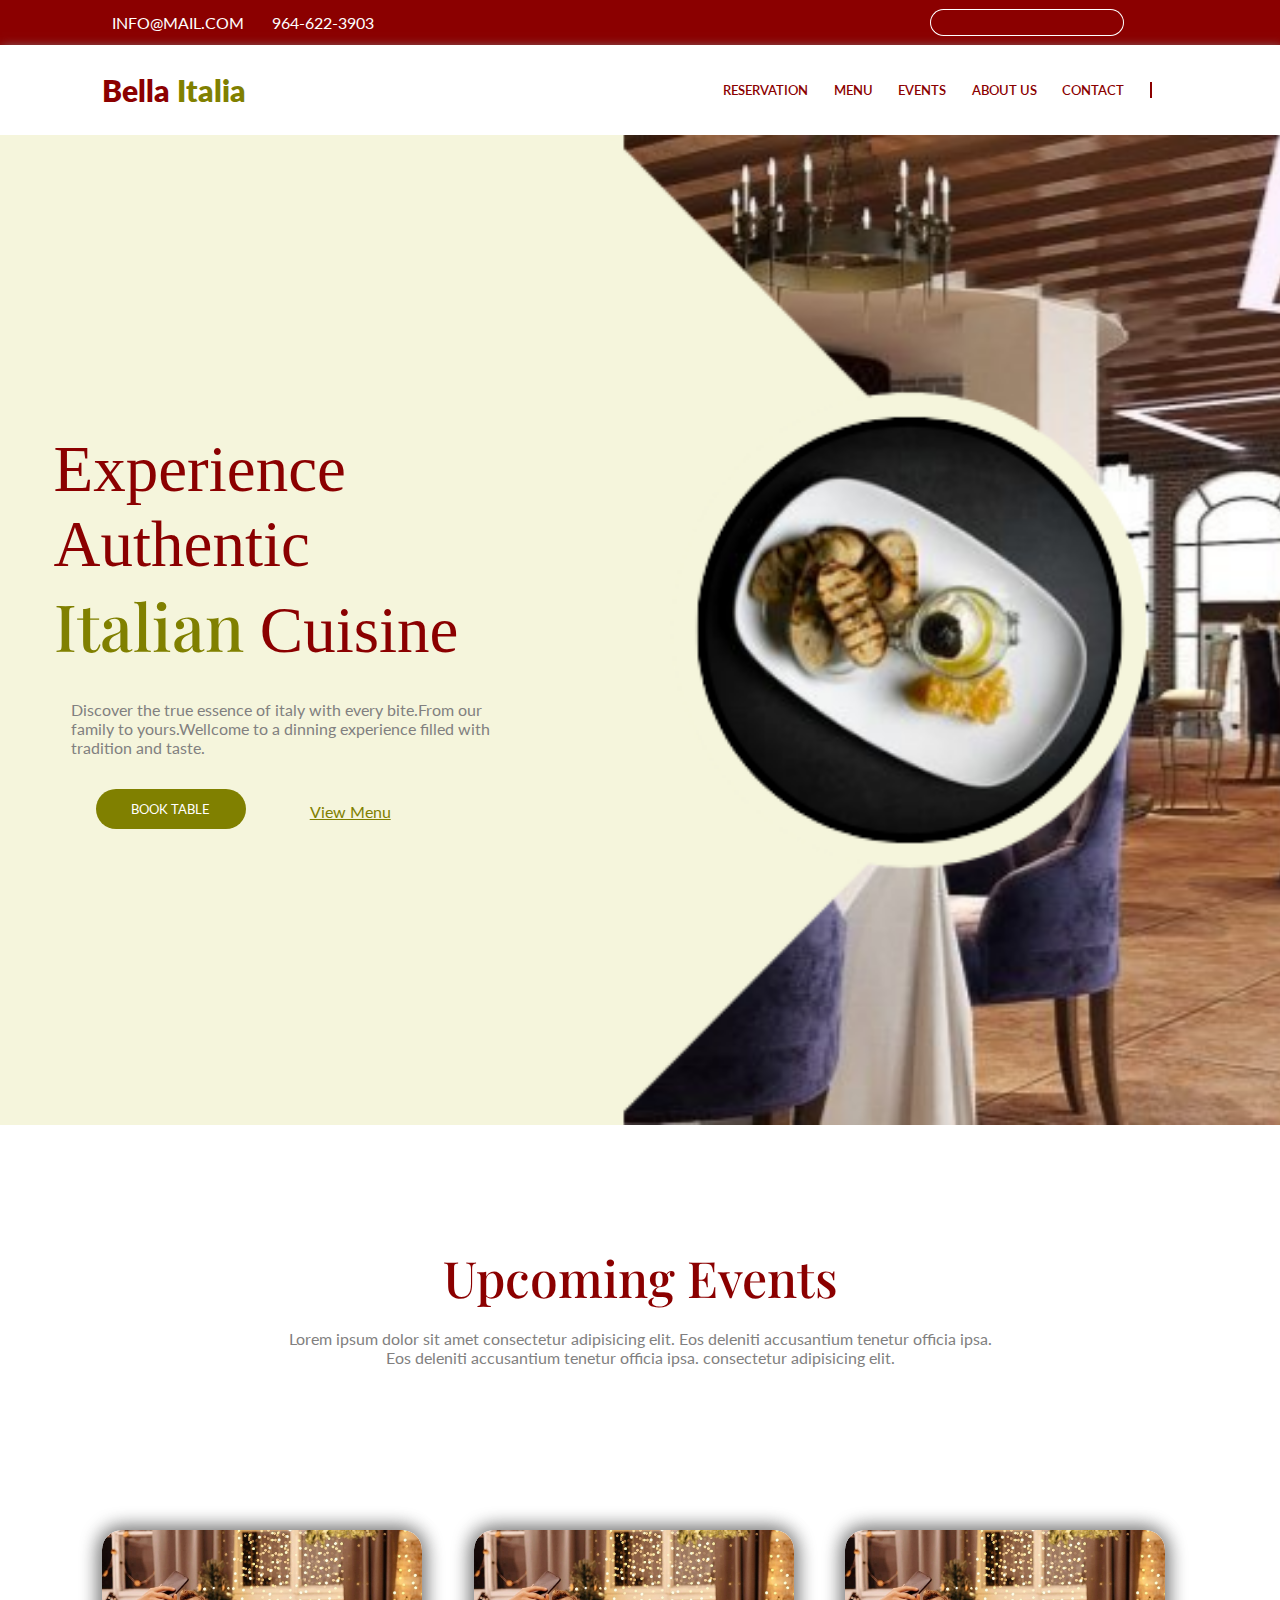
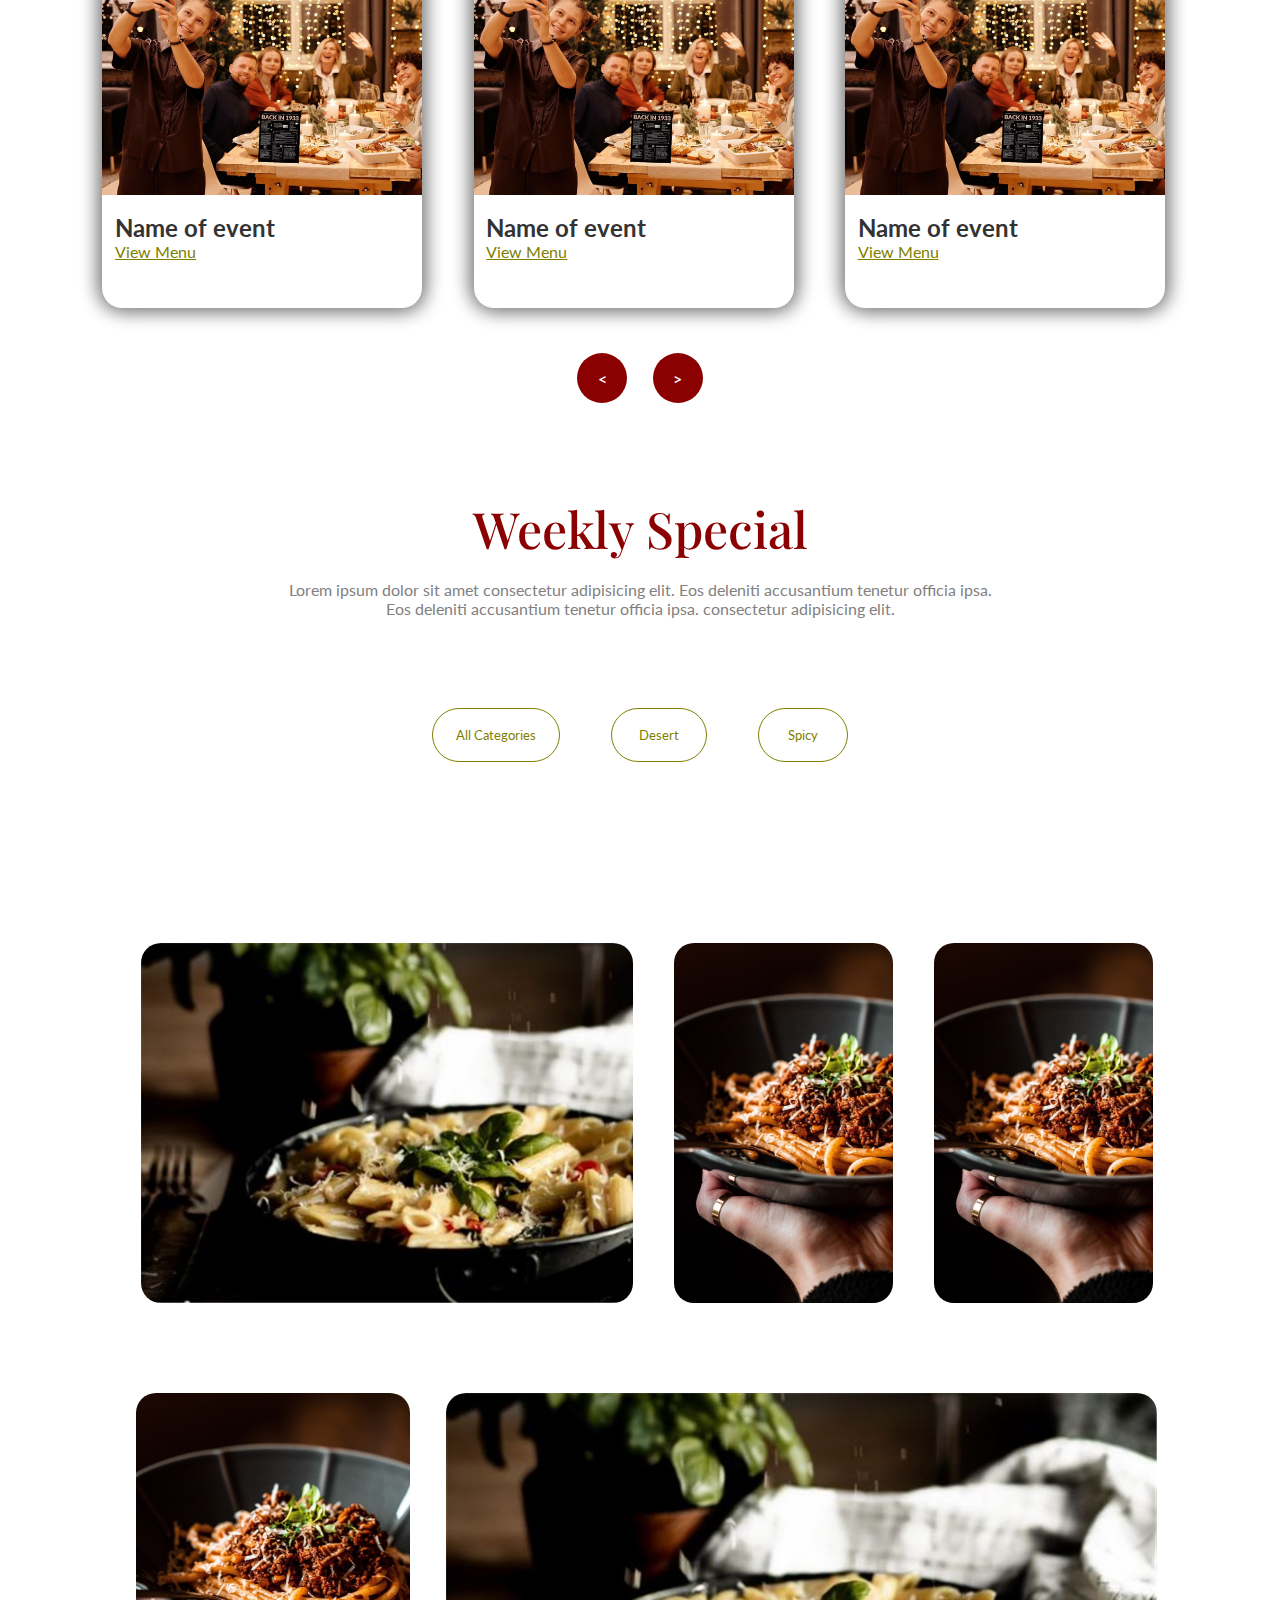
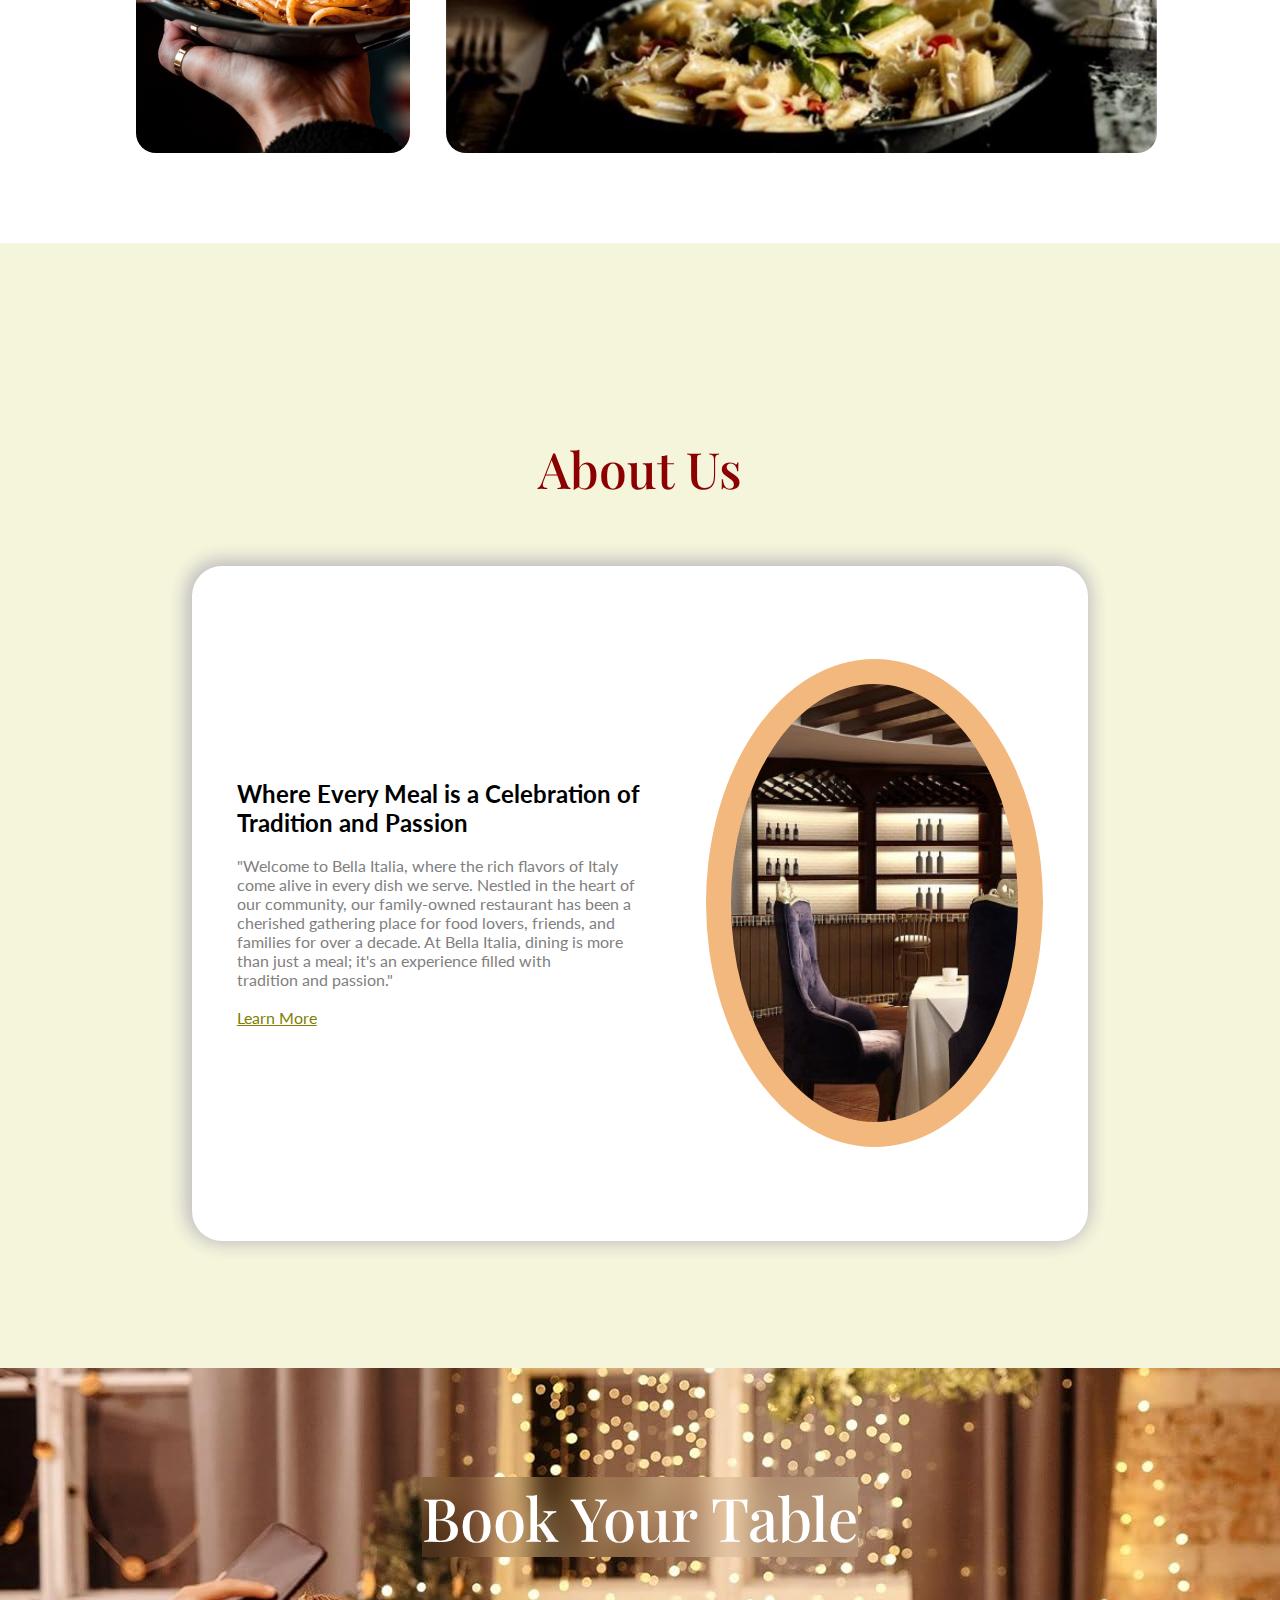
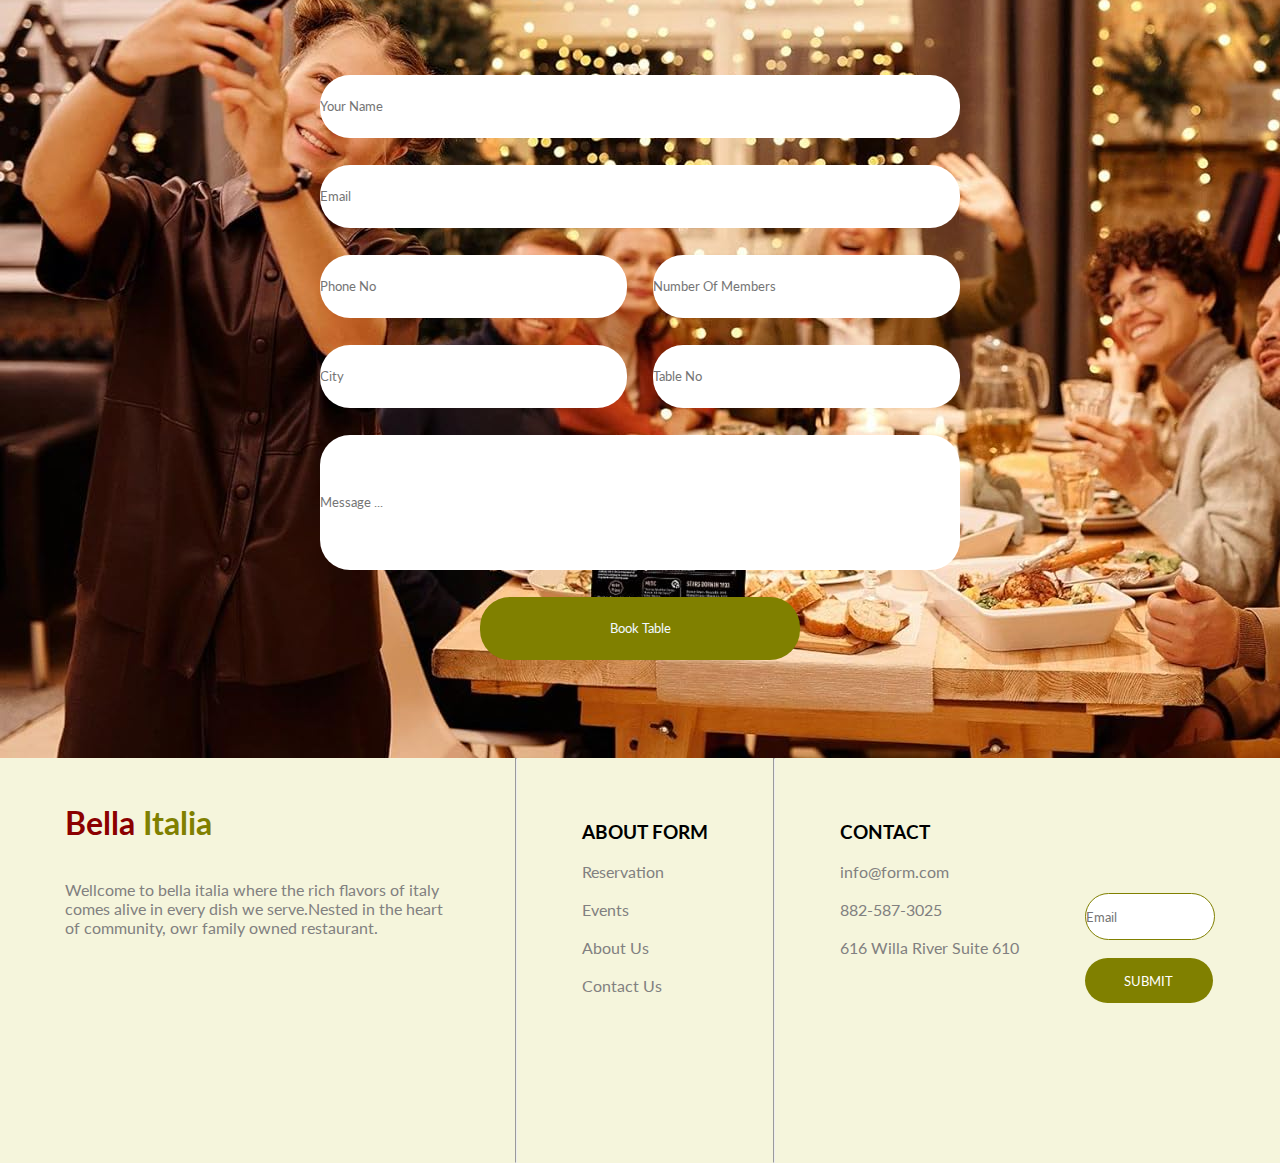
==== index.html @ 253037e1 "Initial commit" ====
<!DOCTYPE html>
<html lang="en">
<head>
    <meta charset="UTF-8">
    <meta name="viewport" content="width=device-width, initial-scale=1.0">
    <link rel="stylesheet" href="https://cdnjs.cloudflare.com/ajax/libs/font-awesome/6.5.2/css/all.min.css" integrity="sha512-SnH5WK+bZxgPHs44uWIX+LLJAJ9/2PkPKZ5QiAj6Ta86w+fsb2TkcmfRyVX3pBnMFcV7oQPJkl9QevSCWr3W6A==" crossorigin="anonymous" referrerpolicy="no-referrer" />
    <link rel="stylesheet" href="/assets/css/styles.css">
    <link rel="stylesheet" href="https://fonts.googleapis.com/css?family=Lato">
    <link rel="stylesheet" href="https://fonts.googleapis.com/css?family=Playfair Display">
    <title>Bella Italia</title>
</head>
<body>
    <div class="header">
        <div class="head-one">
            <span class="left-head-one">
                <span style="display: flex;gap: 10px;">
                    <i class="fa-solid fa-envelope"></i>
                    <p>INFO@MAIL.COM</p>
                </span>   
                <span  style="display: flex;gap: 10px;">
                    <i class="fa-solid fa-phone"></i>
                    <p>964-622-3903</p>
                </span> 
            </span>
            <span class="right-head-one">
                <span style="display: flex;" class="head-search">
                    <span class="search-icon">
                        <i style="font-size: 10px;" class="fa-solid fa-magnifying-glass"></i>
                    </span>
                    <input class="search-bar" type="search">
                </span>
                    <i class="fa-brands fa-twitter"></i>
                    <i class="fa-brands fa-facebook-f"></i>
                    <i class="fa-brands fa-instagram"></i>
            </span>
        </div>
        <div class="head-two">
            <span class="icon-head">
                <a style="text-decoration: none;" href="index.html"><span style="color: #8b0000; cursor: pointer;">Bella <span style="color: #808000;">Italia</span></span></a>
            </span>
            <span class="pages">
                <a href="/pages/reservation.html">RESERVATION</a>
                <a href="#">MENU</a>
                <a href="/pages/events.html">EVENTS</a>
                <a href="/pages/about.html">ABOUT US</a>
                <a href="#">CONTACT</a>
                <hr style="border: 1px solid #8b0000;">
                <i style="color: #8b0000;" class="fa-solid fa-cart-shopping"></i>
            </span>
        </div>
    </div>
    <div class="hero-section">
        <div class="content-hero">
            <h1 class="heading-hero-section">Experience <br>Authentic <br><span style="color: #808000;font-family: 'Playfair Display';">Italian</span> Cuisine</h1>
            <p style="color: #818080; margin-left: 3em; margin-top: 2em;">Discover the true essence of italy with every bite.From our <br>family to yours.Wellcome to a dinning experience filled with <br>tradition and taste.</p>
            <div style="display: flex; margin-top: 2em; gap: 5vw;">
                <button class="hero-button"><a href="#">BOOK TABLE</a></button>
                <a style="color: #808000; margin-top: 1.5vh;" href="#">View Menu</a>
            </div>
        </div>
    </div>
    <div class="events">
        <div class="head-events">
            <h1 style="color: #8b0000; font-family: 'Playfair Display'; font-size: 50px;font-weight: 520;">Upcoming Events</h1>
            <p style="color: #818080; margin-top: 2vh;">Lorem ipsum dolor sit amet consectetur adipisicing elit. Eos deleniti accusantium tenetur officia ipsa.</p>
            <p style="color: #818080;"> Eos deleniti accusantium tenetur officia ipsa. consectetur adipisicing elit.</p>
        </div>
        <div class="event-bar">
            <div class="event-div">
                <!-- <img src="/assets/img/event-1.jpg" alt="Event-1"> -->
                 <div class="event-img-1"></div>
                 <div style="margin-left: 1vw; margin-top: 2vh;">
                    <h1 style="font-size: x-large;color: #333333;">Name of event</h1>
                    <a style="color: #808000;" href="#">View Menu</a>
                 </div>
            </div>
            <div class="event-div">
                 <div class="event-img-2"></div>
                 <div style="margin-left: 1vw; margin-top: 2vh;">
                    <h1 style="font-size: x-large;color: #333333;">Name of event</h1>
                    <a style="color: #808000;" href="#">View Menu</a>
                 </div>
            </div>
            <div class="event-div">
                 <div class="event-img-3"></div>
                 <div style="margin-left: 1vw; margin-top: 2vh;">
                    <h1 style="font-size: x-large;color: #333333;">Name of event</h1>
                    <a style="color: #808000;" href="#">View Menu</a>
                 </div>
            </div>
            <!-- <div class="event-div">
                 <div class="event-img-4"></div>
                 <div style="margin-left: 1vw; margin-top: 2vh;">
                    <h1 style="font-size: x-large;color: #333333;">Name of event</h1>
                    <a style="color: #808000;" href="#">View Menu</a>
                 </div>
            </div>
            <div class="event-div">
                 <div class="event-img-5"></div>
                 <div style="margin-left: 1vw; margin-top: 2vh;">
                    <h1 style="font-size: x-large;color: #333333;">Name of event</h1>
                    <a style="color: #808000;" href="#">View Menu</a>
                 </div>
            </div>
            <div class="event-div">
                 <div class="event-img-6"></div>
                 <div style="margin-left: 1vw; margin-top: 2vh;">
                    <h1 style="font-size: x-large;color: #333333;">Name of event</h1>
                    <a style="color: #808000;" href="#">View Menu</a>
                 </div>
            </div>
            <div class="event-div">
                 <div class="event-img-7"></div>
                 <div style="margin-left: 1vw; margin-top: 2vh;">
                    <h1 style="font-size: x-large;color: #333333;">Name of event</h1>
                    <a style="color: #808000;" href="#">View Menu</a>
                 </div>
            </div>
            </div> -->
            <!-- <div class="event-div"></div> -->
                 <!-- <div class="event-img-8"></div>
                 <div style="margin-left: 1vw; margin-top: 2vh;">
                    <h1 style="font-size: x-large;color: #333333;">Name of event</h1>
                    <a style="color: #808000;" href="#">View Menu</a>
                 </div> -->
                  <!-- <div class="event-img-9"></div>
                 <div style="margin-left: 1vw; margin-top: 2vh;">
                    <h1 style="font-size: x-large;color: #333333;">Name of event</h1>
                    <a style="color: #808000;" href="#">View Menu</a>
                 </div>
                  <div class="event-img-10"></div>
                 <div style="margin-left: 1vw; margin-top: 2vh;">
                    <h1 style="font-size: x-large;color: #333333;">Name of event</h1>
                    <a style="color: #808000;" href="#">View Menu</a>
                 </div> -->
            </div>
                <div style="display: flex; justify-content: center; gap: 2vw;">
                    <span id="prevBtn" class="event-btn"><</span>
                    <span id="nxtBtn" class="event-btn">></span>
                </div>
        </div>
        <div class="weekly-deals">
            <div class="head-weeks">
                <h1 style="color: #8b0000; font-family: 'Playfair Display'; font-size: 50px;font-weight: 520;">Weekly Special</h1>
                <p style="color: #818080; margin-top: 2vh;">Lorem ipsum dolor sit amet consectetur adipisicing elit. Eos deleniti accusantium tenetur officia ipsa.</p>
                <p style="color: #818080;"> Eos deleniti accusantium tenetur officia ipsa. consectetur adipisicing elit.</p>
                <div class="weekly-deals-buttons">
                    <button style="width: 10vw;"><a style="color: #808000;text-decoration: none;" href="#">All Categories</a></button>
                    <button style="width: 7.5vw;"><a style="color: #808000;text-decoration: none;" href="#">Desert</a></button>
                    <button style="width: 7vw;"><a style="color: #808000;text-decoration: none;" href="#">Spicy</a></button>
                </div>
            </div>
            <div class="weekly-deals-img">
                <div style="display: flex;height: 100%;width: 90%;justify-content: space-evenly;margin-left: 3%;">
                    <div class="img-one"></div>
                    <div class="img-two"></div>
                    <div class="img-thr"></div>
                </div>
                <div style="display: flex;height: 100%;width: 90%;justify-content: space-evenly;margin-left: 3%;">
                    <div class="img-four"></div>
                    <div class="img-five"></div>
                </div>
            </div>
        </div>
        <div class="about">
            <h1 style="color: #8b0000; font-family: 'Playfair Display'; font-size: 50px;font-weight: 520;display: flex;justify-content: center;padding: 5%;">About Us</h1>
            <div class="about-section">
                <div style="margin-left: 5%;" class="about-text">
                    <h1 style="font-size: x-large;">Where Every Meal is a Celebration of <br>Tradition and Passion</h1><br>
                    <p style="color: #818080;">"Welcome to Bella Italia, where the rich flavors of Italy <br>come alive in every dish we serve. Nestled in the heart of <br>our community, our family-owned restaurant has been a <br>cherished gathering place for food lovers, friends, and <br>families for over a decade. At Bella Italia, dining is more <br>than just a meal; it's an experience filled with <br>tradition and passion."</p><br>
                    <a style="color: #808000;" href="#">Learn More</a>
                </div>
                <div style="margin-right: 5%;" class="about-img">
                </div>
            </div>
        </div>
        <div class="booking">
            <h1 style="color: white;font-family: 'Playfair Display'; font-weight: 500;font-size:60px;margin: 5%;backdrop-filter: blur(15px);">Book Your Table</h1>
            <div class="booking-form">
                <input type="text" placeholder="Your Name">
                <input type="text" placeholder="Email">
                <span style="display: flex; gap: 2vw;width: 50%;">
                    <input style="width: 50%;" type="number" placeholder="Phone No">
                    <input style="width: 50%;" type="number" placeholder="Number Of Members">
                </span>
                <span style="display: flex; gap: 2vw;width: 50%;">
                    <input style="width: 50%;" type="text" placeholder="City">
                    <input style="width: 50%;" type="number" placeholder="Table No">
                </span> 
                <input style="height: 15vh;" type="text" placeholder="Message ..."> 
                <input style="width: 25%; background-color: #808000;color: aliceblue;" type="submit" value="Book Table">
            </div>      
        </div>
        <footer>
            <div style="width: 30%;margin-top: 5vh;">
                <span style="color: #8b0000; font-weight: 700;font-size: xx-large;">Bella <span style="color: #808000;">Italia</span></span>
                <br><br><br>
                <p style="color: #818080;">Wellcome to bella italia where the  rich flavors of italy comes alive in every dish we serve.Nested in the heart of community, owr family owned restaurant.</p>
                <br><br>
                <div style="display: flex;gap: 10px;margin-top: 5vh;">
                    <i style="color: #8b0000;" class="fa-brands fa-twitter"></i>
                    <i style="color: #8b0000;" class="fa-brands fa-facebook-f"></i>
                    <i style="color: #8b0000;" class="fa-brands fa-instagram"></i>
                </div>
            </div>
            <hr>
            <div style="display: flex;flex-direction: column;margin-top: 7vh;">
                <h3>ABOUT FORM</h3>
                <br>
                <a href="#">Reservation</a>
                <br>
                <a href="#">Events</a>
                <br>
                <a href="#">About Us</a>
                <br>
                <a href="#">Contact Us</a>
                <br>
            </div>
            <hr>
            <div style="display: flex;flex-direction: column;margin-top: 7vh;">
                <h3>CONTACT</h3>
                <br>
                <a href="#">info@form.com</a>
                <br>
                <a href="#">882-587-3025</a>
                <br>
                <a href="#">616 Willa River Suite 610</a>
                <br>
            </div>
            <div style="display: flex;flex-direction: column; gap: 2vh;margin-top: 15vh;">
                <input style="height: 5vh;border-radius: 30px; width: 10vw;background-color: white;border: 1.5px solid #808000;" type="text" placeholder="Email">
                <input style="height: 5vh;border-radius: 30px; width: 10vw; background-color: #808000;color: white;border: none;" type="submit" value="SUBMIT">
            </div>
        </footer>
    <script src="script.js"></script>
</body>
</html>
---- assets/css/styles.css ----
*{
    margin: 0;
    padding: 0;
    font-family: Lato;
}
/* .header{

} */
.head-one{
    width: 100%;
    height: 5vh;
    background-color: #8b0000;
    color: white;
    /* display: flex; */
    display: flex;
    justify-content: space-between;
    align-items: center;
    /* padding-top: ; */
}
.left-head-one{
    display: flex;
    justify-content: center;
    align-items: center;
    gap: 18px;
    margin-left: 8vw;
}
.right-head-one{
    display: flex;
    gap: 18px;
    margin-right: 8vw;
    /* padding: 10px; */
}
.search-bar{
    border-top-right-radius: 30px;
    border-bottom-right-radius: 30px;
    border: 1px solid white;
    background-color: transparent;
    height: 3vh;
    border-left: none;
}
.search-icon{
    border: 1px solid white;
    display: flex;
    justify-content: center;
    align-items: center;
    width: 2vw;
    border-right: none;
    border-top-left-radius: 30px;
    border-bottom-left-radius: 30px;
}
.head-two{
    width: 100%;
    height: 10vh;
    display: flex;
    justify-content: space-between;
    align-items: center;
    box-shadow: 2px 2px 10px gray !important;
    z-index: 999;
}
.icon-head{
    font-size: 30px;
    font-weight: 750;
    margin-left: 8vw;
}
.pages{
    display: flex;
    gap: 2vw;
    margin-right: 8vw;
}
.pages>a{
    text-decoration: none;
    color: #8b0000;
    font-size: small;
    font-weight: 600;
}
.pages>a:hover{
    color: #808000;
}
.hero-section{
    /* margin-top: 1vh; */
    height: 110vh;
    width: 100%;
    background-image: url(/assets/img/hero-bg.png);
    background-size: cover;
    /* z-index: 999; */
}
.content-hero{
    width: 40%;
    height: 100%;
    display: flex;
    justify-content: center;
    align-items: center;
    flex-direction: column;
}
.heading-hero-section{
    color: #8b0000;
    font-family: serif;
    font-size: 65px;
    font-weight: 500;
    /* margin: 0; */
}
.hero-button{
    height: 40px;
    width: 150px;
    border-radius: 40px;
    border: none;
    background-color: #808000;
    /* color: white; */
    margin-left: -2vw;
}
.hero-button>a{
    text-decoration: none;
    color: white;
}
.head-events{
    display: flex;
    flex-direction: column;
    justify-content: center;
    align-items: center;
    height: 40vh;
}
.event-bar{
    /* width: 300vw; */
    display: flex;
    flex-wrap: nowrap;
    overflow-x: hidden;
    margin-left: 6vw;
}
.event-div{
    /* display: inline-block; */
    overflow: hidden;
    width: 25vw;
    /* width: (100vw/3); */
    height: 42vh;
    border-radius: 20px;
    box-shadow: 2px 2px 20px #818080, -2px -2px 20px #818080;
    margin: 5vh 2vw;
}
.event-img-1,.event-img-2,.event-img-3
/* ,.event-img-4,.event-img-5,.event-img-6,.event-img-7 */
 {
    width: 100%;
    height: 70%;
    background-image: url(/assets/img/event-1.jpg);
    background-size: cover;
    border-top-left-radius: 20px;
    border-top-right-radius: 20px;
    /* overflow: hidden; */
}
.event-btn{
    height: 50px;
    width: 50px;
    border-radius: 50%;
    background-color: #8b0000;
    color: white;
    font-weight: 600;
    display: flex;
    align-items: center;
    justify-content: center;
    cursor: pointer;
}
.head-weeks{
    display: flex;
    flex-direction: column;
    justify-content: center;
    align-items: center;
    height: 60vh;
}
.weekly-deals-buttons{
    display: flex;
    gap: 4vw;
    margin: 10vh 0vw;
}
.weekly-deals-buttons>button{
    border: 1.5px solid #808000;
    background: transparent;
    height: 6vh;
    border-radius: 40px;
    /* width: ; */
    /* color: #808000; */
}
.weekly-deals-img{
    display: flex;
    flex-direction: column;
    /* gap: 5vh; */
    /* margin: 0px 8vw; */
    height: 100vh;
    width: 95vw;
    background:transparent;
    margin-left: 7vh;
}
.img-one{
    background-image: url(/assets/img/img-one.jpg);
    background-size: cover;
    width: 45%;
    height: 80%;
    /* margin: 0 8%; */
    border-radius: 20px;
}
.img-two{
    background-image: url(/assets/img/img-two.jpg);
    background-size: cover;
    width: 20%;
    height: 80%;
    /* margin: 0 8%; */
    border-radius: 20px;
}
.img-thr{
    background-image: url(/assets/img/img-two.jpg);
    background-size: cover;
    width: 20%;
    height: 80%;
    /* margin: 0 8%; */
    border-radius: 20px;
}
.img-four{
    background-image: url(/assets/img/img-two.jpg);
    background-size: cover;
    width: 25%;
    height: 80%;
    /* margin: 0 8%; */
    border-radius: 20px;
}
.img-five{
    background-image: url(/assets/img/img-one.jpg);
    background-size: cover;
    width: 65%;
    height: 80%;
    /* margin: 0 8%; */
    border-radius: 20px;
}
.about{
    height: 125vh;
    width: 100vw;
    background-color: #f5f5dc;
    display: flex;
    flex-direction: column;
    justify-content: center;
    align-items: center;
}
.about-section{
    width: 70%;
    height: 60%;
    background-color: white;
    border-radius: 30px;
    box-shadow: -2px -2px 20px #c4c1c1,-2px -2px 20px #c2c0c0;
    display: flex;
    justify-content: space-between;
    align-items: center;
}
.about-img{
    width: 32%;
    height: 65%;
    border: 25px solid #f2b87e;
    border-radius: 50%;
    background-image: url(/assets/img/restaurent-bg.jpeg);
    background-size: cover;
    /* padding: 5%; */
}
.booking{
    width: 100vw;
    height: 110vh;
    background-image: url(/assets/img/event-1.jpg);
    /* filter: brightness(50%); */
    display: flex;
    flex-direction: column;
    justify-content: center;
    align-items: center;
}
.booking-form{
    display: flex;
    flex-direction: column;
    justify-content: center;
    align-items: center;
    width: 100%;
    height: 70%;
    gap: 3vh;
    /* backdrop-filter: brightness(50%); */
}
.booking-form input{
    width: 50%;
    height: 7vh;
    background-color: white;
    border-radius: 30px;
    border: none;
}
footer{
    display: flex;
    background-color: #f5f5dc;
    height: 45vh;
    width: 100%;
    justify-content: space-evenly;
}
footer a{
    text-decoration: none;
    color: #818080;
}
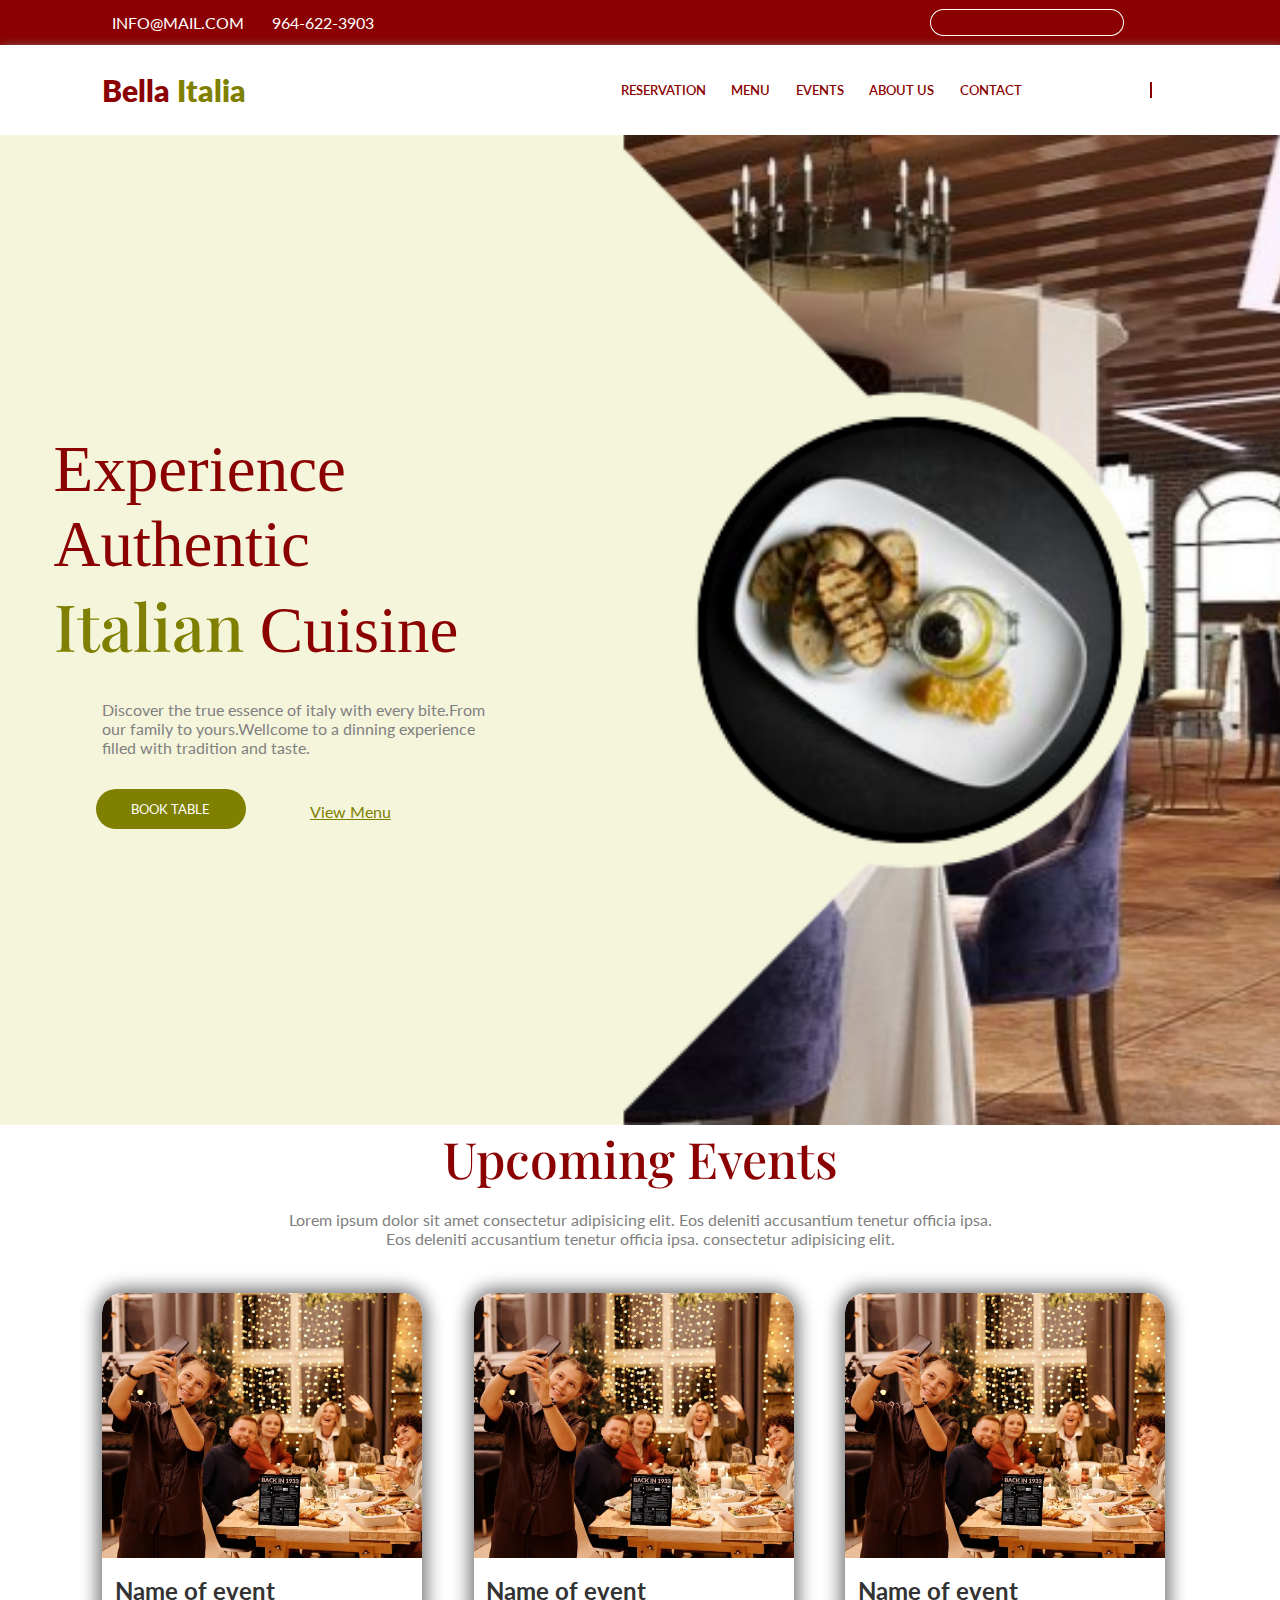
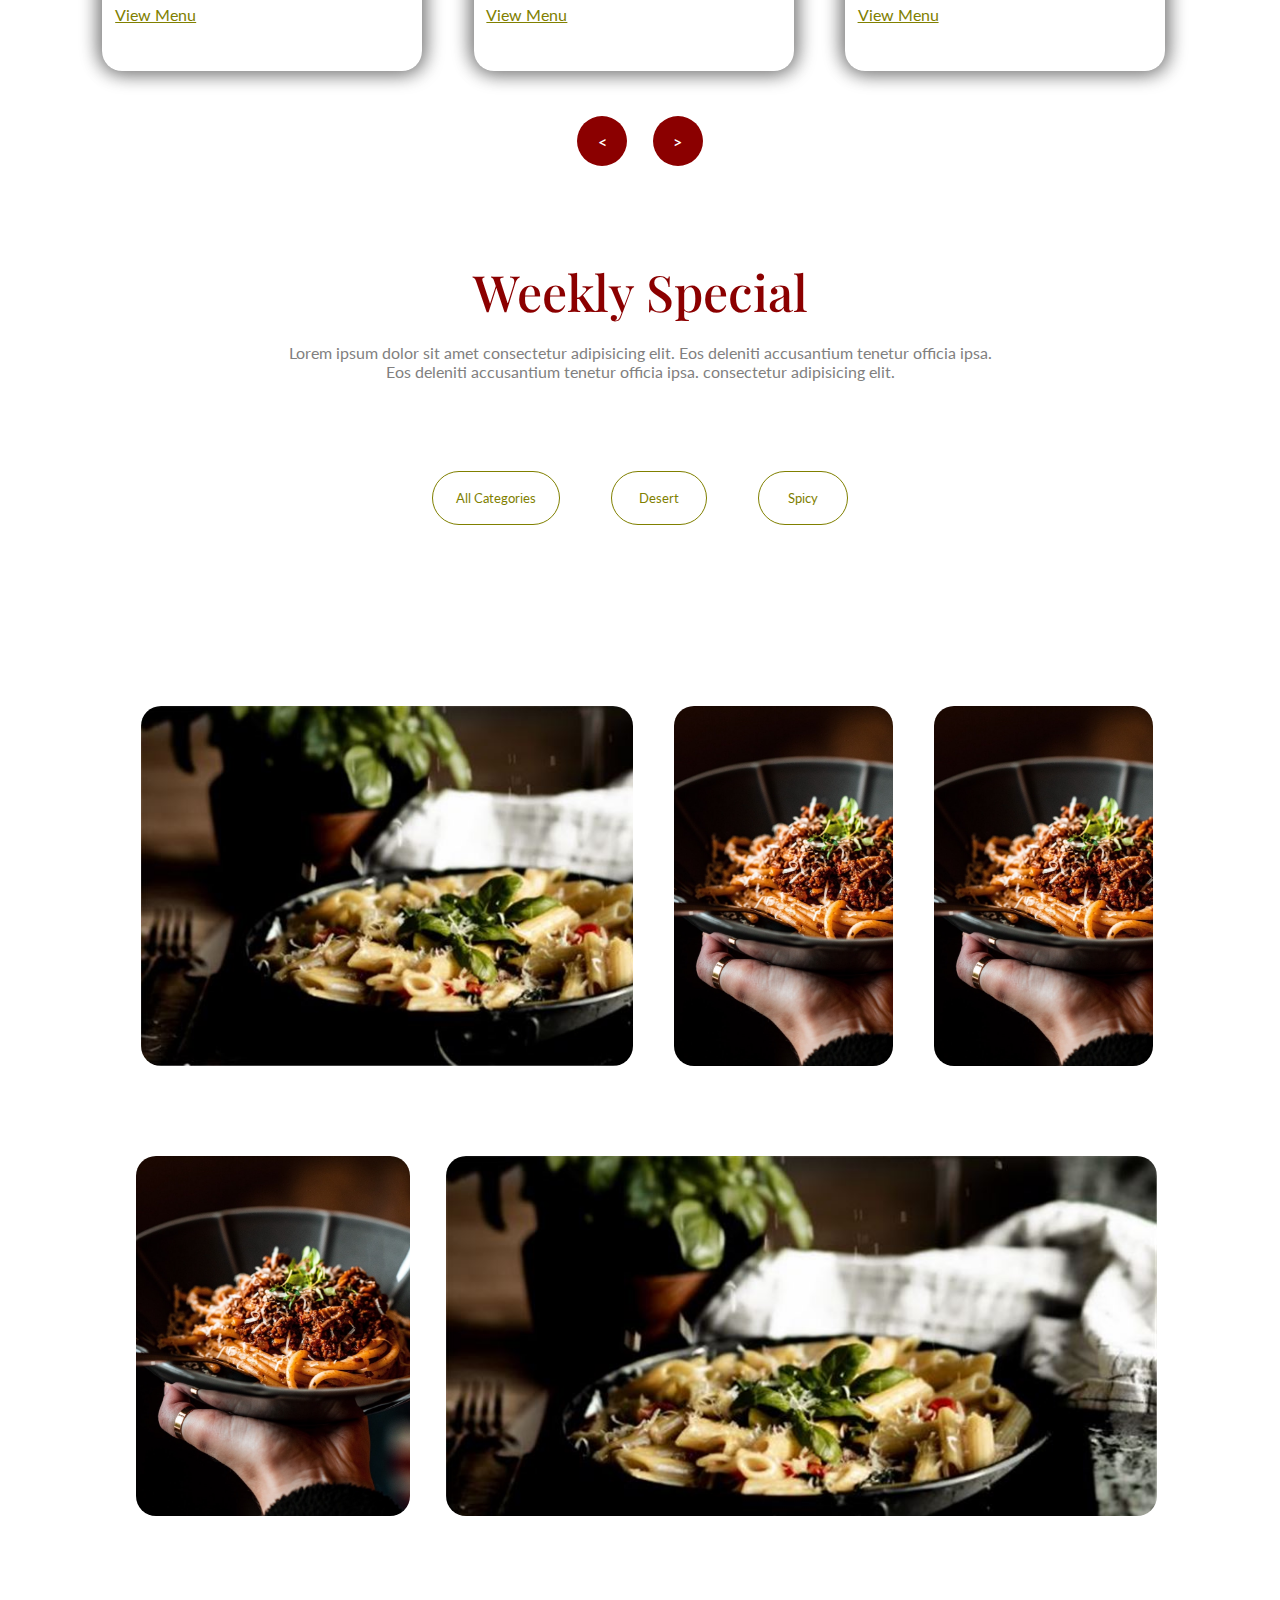
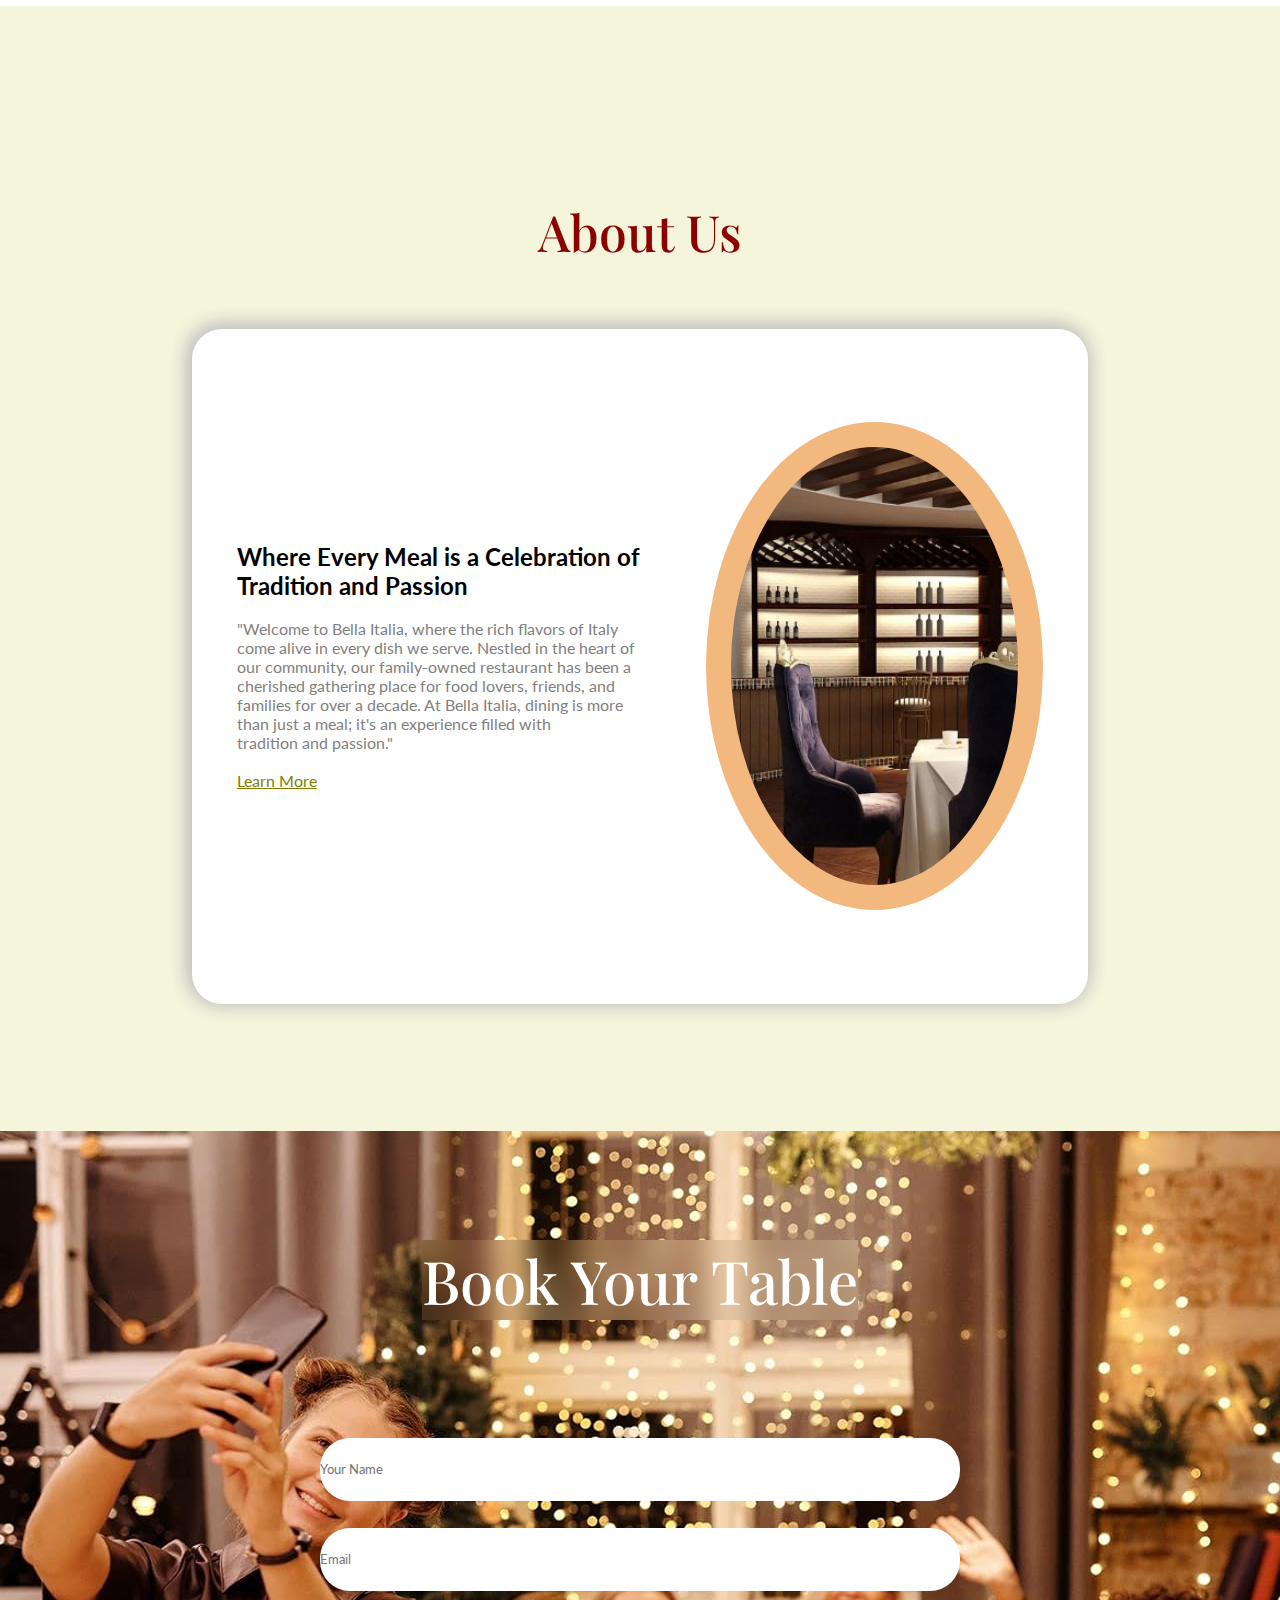
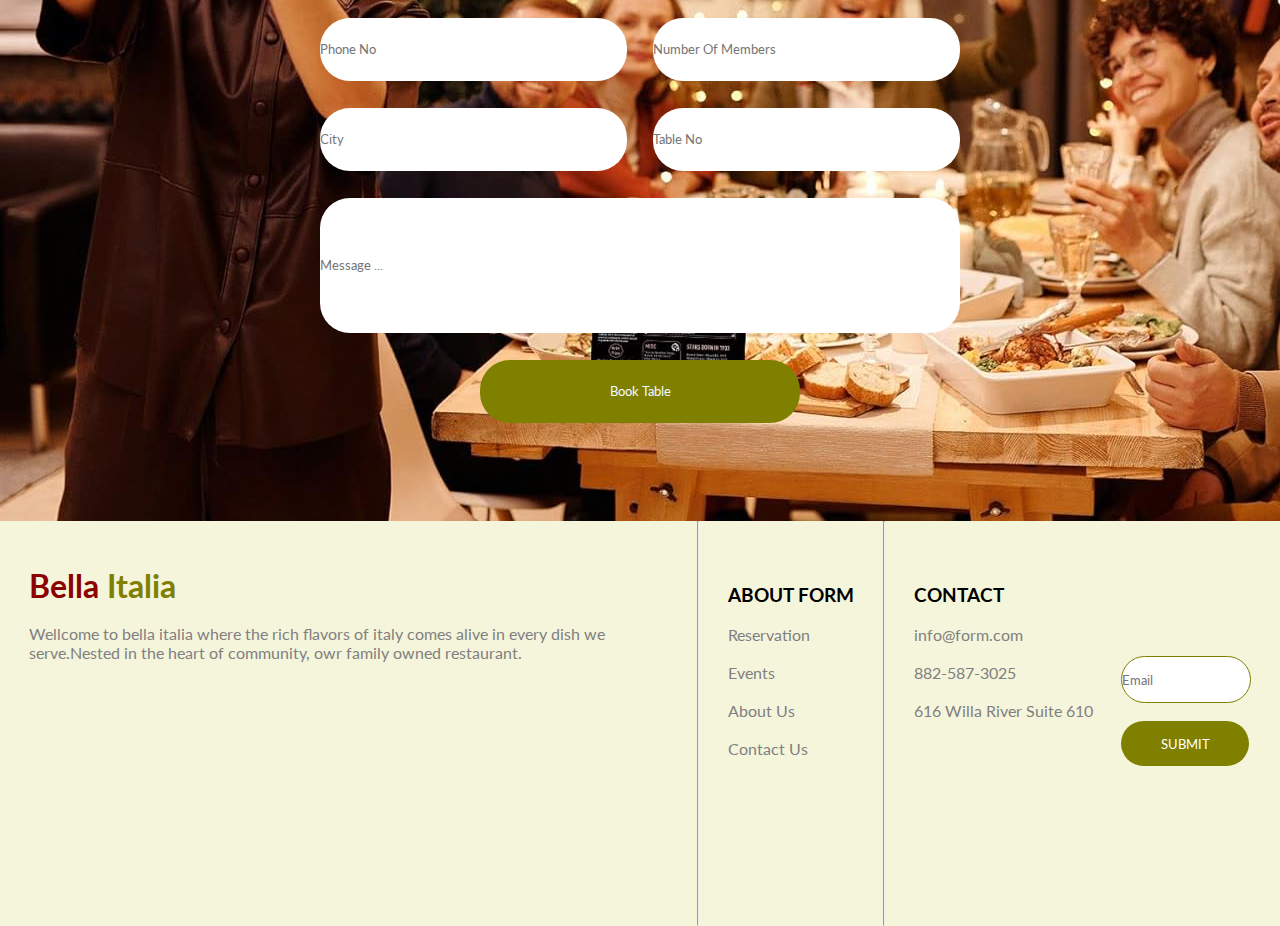
==== commit 8ef92e39: "Initial commit" ====
--- a/index.html
+++ b/index.html
@@ -38,100 +38,103 @@
             <span class="icon-head">
                 <a style="text-decoration: none;" href="index.html"><span style="color: #8b0000; cursor: pointer;">Bella <span style="color: #808000;">Italia</span></span></a>
             </span>
-            <span class="pages">
-                <a href="/pages/reservation.html">RESERVATION</a>
-                <a href="#">MENU</a>
-                <a href="/pages/events.html">EVENTS</a>
-                <a href="/pages/about.html">ABOUT US</a>
-                <a href="#">CONTACT</a>
+            <span style="display: flex; gap: 2vw;" class="pages">
+                <i id="bars-logo" style="color: #8b0000;cursor: pointer;" class="fa-solid fa-bars"></i>
+                    <div style="gap: 2vw;display: none;" class="pages-txt">
+                        <a href="/pages/reservation.html">RESERVATION</a>
+                        <a href="#">MENU</a>
+                        <a href="/pages/events.html">EVENTS</a>
+                        <a href="/pages/about.html">ABOUT US</a>
+                        <a href="#">CONTACT</a>
+                    </div>
                 <hr style="border: 1px solid #8b0000;">
-                <i style="color: #8b0000;" class="fa-solid fa-cart-shopping"></i>
+                <i style="color: #8b0000;cursor: pointer;margin-right: 8vw;" class="fa-solid fa-cart-shopping"></i>
             </span>
         </div>
     </div>
     <div class="hero-section">
         <div class="content-hero">
             <h1 class="heading-hero-section">Experience <br>Authentic <br><span style="color: #808000;font-family: 'Playfair Display';">Italian</span> Cuisine</h1>
-            <p style="color: #818080; margin-left: 3em; margin-top: 2em;">Discover the true essence of italy with every bite.From our <br>family to yours.Wellcome to a dinning experience filled with <br>tradition and taste.</p>
-            <div style="display: flex; margin-top: 2em; gap: 5vw;">
+            <p class="hero-txt" style="color: #818080; margin-left: 8vw; margin-top: 2em;">Discover the true essence of italy with every bite.From our family to yours.Wellcome to a dinning experience filled with tradition and taste.</p>
+            <div class="hero-btn" style="display: flex; margin-top: 2em; gap: 5vw;">
                 <button class="hero-button"><a href="#">BOOK TABLE</a></button>
-                <a style="color: #808000; margin-top: 1.5vh;" href="#">View Menu</a>
+                <a class="hero-btn-two" style="color: #808000; margin-top: 1.5vh;" href="#">View Menu</a>
             </div>
         </div>
     </div>
     <div class="events">
         <div class="head-events">
-            <h1 style="color: #8b0000; font-family: 'Playfair Display'; font-size: 50px;font-weight: 520;">Upcoming Events</h1>
-            <p style="color: #818080; margin-top: 2vh;">Lorem ipsum dolor sit amet consectetur adipisicing elit. Eos deleniti accusantium tenetur officia ipsa.</p>
-            <p style="color: #818080;"> Eos deleniti accusantium tenetur officia ipsa. consectetur adipisicing elit.</p>
+            <h1 class="event-heading" style="color: #8b0000; font-family: 'Playfair Display'; font-size: 50px;font-weight: 520;">Upcoming Events</h1>
+            <p class="event-txt" style="color: #818080; margin-top: 2vh;">Lorem ipsum dolor sit amet consectetur adipisicing elit. Eos deleniti accusantium tenetur officia ipsa.</p>
+            <p class="event-txt" style="color: #818080;"> Eos deleniti accusantium tenetur officia ipsa. consectetur adipisicing elit.</p>
         </div>
         <div class="event-bar">
             <div class="event-div">
                 <!-- <img src="/assets/img/event-1.jpg" alt="Event-1"> -->
                  <div class="event-img-1"></div>
                  <div style="margin-left: 1vw; margin-top: 2vh;">
-                    <h1 style="font-size: x-large;color: #333333;">Name of event</h1>
-                    <a style="color: #808000;" href="#">View Menu</a>
+                    <h1 class="event-label" style="font-size: x-large;color: #333333;">Name of event</h1>
+                    <a class="event-bar-btn" style="color: #808000;" href="#">View Menu</a>
                  </div>
             </div>
             <div class="event-div">
                  <div class="event-img-2"></div>
                  <div style="margin-left: 1vw; margin-top: 2vh;">
-                    <h1 style="font-size: x-large;color: #333333;">Name of event</h1>
-                    <a style="color: #808000;" href="#">View Menu</a>
+                    <h1 class="event-label" style="font-size: x-large;color: #333333;">Name of event</h1>
+                    <a class="event-bar-btn" style="color: #808000;" href="#">View Menu</a>
                  </div>
             </div>
             <div class="event-div">
                  <div class="event-img-3"></div>
                  <div style="margin-left: 1vw; margin-top: 2vh;">
-                    <h1 style="font-size: x-large;color: #333333;">Name of event</h1>
-                    <a style="color: #808000;" href="#">View Menu</a>
+                    <h1 class="event-label" style="font-size: x-large;color: #333333;">Name of event</h1>
+                    <a class="event-bar-btn"  style="color: #808000;" href="#">View Menu</a>
                  </div>
             </div>
             <!-- <div class="event-div">
                  <div class="event-img-4"></div>
                  <div style="margin-left: 1vw; margin-top: 2vh;">
-                    <h1 style="font-size: x-large;color: #333333;">Name of event</h1>
-                    <a style="color: #808000;" href="#">View Menu</a>
+                    <h1 class="event-label" style="font-size: x-large;color: #333333;">Name of event</h1>
+                    <a class="event-bar-btn"  style="color: #808000;" href="#">View Menu</a>
                  </div>
             </div>
             <div class="event-div">
                  <div class="event-img-5"></div>
                  <div style="margin-left: 1vw; margin-top: 2vh;">
-                    <h1 style="font-size: x-large;color: #333333;">Name of event</h1>
-                    <a style="color: #808000;" href="#">View Menu</a>
+                    <h1 class="event-label" style="font-size: x-large;color: #333333;">Name of event</h1>
+                    <a  class="event-bar-btn" style="color: #808000;" href="#">View Menu</a>
                  </div>
             </div>
             <div class="event-div">
                  <div class="event-img-6"></div>
                  <div style="margin-left: 1vw; margin-top: 2vh;">
-                    <h1 style="font-size: x-large;color: #333333;">Name of event</h1>
-                    <a style="color: #808000;" href="#">View Menu</a>
+                    <h1 class="event-label" style="font-size: x-large;color: #333333;">Name of event</h1>
+                    <a class="event-bar-btn"  style="color: #808000;" href="#">View Menu</a>
                  </div>
             </div>
             <div class="event-div">
                  <div class="event-img-7"></div>
                  <div style="margin-left: 1vw; margin-top: 2vh;">
-                    <h1 style="font-size: x-large;color: #333333;">Name of event</h1>
-                    <a style="color: #808000;" href="#">View Menu</a>
+                    <h1 class="event-label" style="font-size: x-large;color: #333333;">Name of event</h1>
+                    <a class="event-bar-btn"  style="color: #808000;" href="#">View Menu</a>
                  </div>
             </div>
             </div> -->
             <!-- <div class="event-div"></div> -->
                  <!-- <div class="event-img-8"></div>
                  <div style="margin-left: 1vw; margin-top: 2vh;">
-                    <h1 style="font-size: x-large;color: #333333;">Name of event</h1>
-                    <a style="color: #808000;" href="#">View Menu</a>
+                    <h1 class="event-label" style="font-size: x-large;color: #333333;">Name of event</h1>
+                    <a class="event-bar-btn"  style="color: #808000;" href="#">View Menu</a>
                  </div> -->
                   <!-- <div class="event-img-9"></div>
                  <div style="margin-left: 1vw; margin-top: 2vh;">
-                    <h1 style="font-size: x-large;color: #333333;">Name of event</h1>
-                    <a style="color: #808000;" href="#">View Menu</a>
+                    <h1 class="event-label" style="font-size: x-large;color: #333333;">Name of event</h1>
+                    <a class="event-bar-btn"  style="color: #808000;" href="#">View Menu</a>
                  </div>
                   <div class="event-img-10"></div>
                  <div style="margin-left: 1vw; margin-top: 2vh;">
-                    <h1 style="font-size: x-large;color: #333333;">Name of event</h1>
-                    <a style="color: #808000;" href="#">View Menu</a>
+                    <h1 class="event-label" style="font-size: x-large;color: #333333;">Name of event</h1>
+                    <a class="event-bar-btn"  style="color: #808000;" href="#">View Menu</a>
                  </div> -->
             </div>
                 <div style="display: flex; justify-content: center; gap: 2vw;">
@@ -141,13 +144,13 @@
         </div>
         <div class="weekly-deals">
             <div class="head-weeks">
-                <h1 style="color: #8b0000; font-family: 'Playfair Display'; font-size: 50px;font-weight: 520;">Weekly Special</h1>
-                <p style="color: #818080; margin-top: 2vh;">Lorem ipsum dolor sit amet consectetur adipisicing elit. Eos deleniti accusantium tenetur officia ipsa.</p>
-                <p style="color: #818080;"> Eos deleniti accusantium tenetur officia ipsa. consectetur adipisicing elit.</p>
+                <h1 class="week-heading" style="color: #8b0000; font-family: 'Playfair Display'; font-size: 50px;font-weight: 520;">Weekly Special</h1>
+                <p class="week-txt" style="color: #818080; margin-top: 2vh;">Lorem ipsum dolor sit amet consectetur adipisicing elit. Eos deleniti accusantium tenetur officia ipsa.</p>
+                <p class="week-txt" style="color: #818080;"> Eos deleniti accusantium tenetur officia ipsa. consectetur adipisicing elit.</p>
                 <div class="weekly-deals-buttons">
-                    <button style="width: 10vw;"><a style="color: #808000;text-decoration: none;" href="#">All Categories</a></button>
-                    <button style="width: 7.5vw;"><a style="color: #808000;text-decoration: none;" href="#">Desert</a></button>
-                    <button style="width: 7vw;"><a style="color: #808000;text-decoration: none;" href="#">Spicy</a></button>
+                    <button style="width: 10vw;"><a class="weak-btn"  style="color: #808000;text-decoration: none;" href="#">All Categories</a></button>
+                    <button style="width: 7.5vw;"><a  class="weak-btn" style="color: #808000;text-decoration: none;" href="#">Desert</a></button>
+                    <button style="width: 7vw;"><a class="weak-btn"  style="color: #808000;text-decoration: none;" href="#">Spicy</a></button>
                 </div>
             </div>
             <div class="weekly-deals-img">
@@ -163,19 +166,19 @@
             </div>
         </div>
         <div class="about">
-            <h1 style="color: #8b0000; font-family: 'Playfair Display'; font-size: 50px;font-weight: 520;display: flex;justify-content: center;padding: 5%;">About Us</h1>
+            <h1 class="about-heading" style="color: #8b0000; font-family: 'Playfair Display'; font-size: 50px;font-weight: 520;display: flex;justify-content: center;padding: 5%;">About Us</h1>
             <div class="about-section">
                 <div style="margin-left: 5%;" class="about-text">
-                    <h1 style="font-size: x-large;">Where Every Meal is a Celebration of <br>Tradition and Passion</h1><br>
-                    <p style="color: #818080;">"Welcome to Bella Italia, where the rich flavors of Italy <br>come alive in every dish we serve. Nestled in the heart of <br>our community, our family-owned restaurant has been a <br>cherished gathering place for food lovers, friends, and <br>families for over a decade. At Bella Italia, dining is more <br>than just a meal; it's an experience filled with <br>tradition and passion."</p><br>
-                    <a style="color: #808000;" href="#">Learn More</a>
+                    <h1 class="about-txt-heading" style="font-size: x-large;">Where Every Meal is a Celebration of <br>Tradition and Passion</h1><br>
+                    <p class="about-content" style="color: #818080;">"Welcome to Bella Italia, where the rich flavors of Italy <br>come alive in every dish we serve. Nestled in the heart of <br>our community, our family-owned restaurant has been a <br>cherished gathering place for food lovers, friends, and <br>families for over a decade. At Bella Italia, dining is more <br>than just a meal; it's an experience filled with <br>tradition and passion."</p><br>
+                    <a class="about-btn" style="color: #808000;" href="#">Learn More</a>
                 </div>
                 <div style="margin-right: 5%;" class="about-img">
                 </div>
             </div>
         </div>
         <div class="booking">
-            <h1 style="color: white;font-family: 'Playfair Display'; font-weight: 500;font-size:60px;margin: 5%;backdrop-filter: blur(15px);">Book Your Table</h1>
+            <h1 class="booking-heading" style="color: white;font-family: 'Playfair Display'; font-weight: 500;font-size:60px;margin: 5%;backdrop-filter: blur(15px);">Book Your Table</h1>
             <div class="booking-form">
                 <input type="text" placeholder="Your Name">
                 <input type="text" placeholder="Email">
@@ -192,12 +195,12 @@
             </div>      
         </div>
         <footer>
-            <div style="width: 30%;margin-top: 5vh;">
+            <div style="width: 50%;margin-top: 5vh;">
                 <span style="color: #8b0000; font-weight: 700;font-size: xx-large;">Bella <span style="color: #808000;">Italia</span></span>
-                <br><br><br>
-                <p style="color: #818080;">Wellcome to bella italia where the  rich flavors of italy comes alive in every dish we serve.Nested in the heart of community, owr family owned restaurant.</p>
                 <br><br>
-                <div style="display: flex;gap: 10px;margin-top: 5vh;">
+                <p class="footer-txt" style="color: #818080;">Wellcome to bella italia where the  rich flavors of italy comes alive in every dish we serve.Nested in the heart of community, owr family owned restaurant.</p>
+                <br>
+                <div class="footer-logo" style="display: flex;gap: 10px;margin-top: 5vh;">
                     <i style="color: #8b0000;" class="fa-brands fa-twitter"></i>
                     <i style="color: #8b0000;" class="fa-brands fa-facebook-f"></i>
                     <i style="color: #8b0000;" class="fa-brands fa-instagram"></i>
@@ -205,7 +208,7 @@
             </div>
             <hr>
             <div style="display: flex;flex-direction: column;margin-top: 7vh;">
-                <h3>ABOUT FORM</h3>
+                <h3 class="footer-heading">ABOUT FORM</h3>
                 <br>
                 <a href="#">Reservation</a>
                 <br>
@@ -218,7 +221,7 @@
             </div>
             <hr>
             <div style="display: flex;flex-direction: column;margin-top: 7vh;">
-                <h3>CONTACT</h3>
+                <h3 class="footer-heading">CONTACT</h3>
                 <br>
                 <a href="#">info@form.com</a>
                 <br>
--- a/assets/css/styles.css
+++ b/assets/css/styles.css
@@ -3,295 +3,690 @@
     padding: 0;
     font-family: Lato;
 }
-/* .header{
-
-} */
-.head-one{
-    width: 100%;
-    height: 5vh;
-    background-color: #8b0000;
-    color: white;
-    /* display: flex; */
-    display: flex;
-    justify-content: space-between;
-    align-items: center;
-    /* padding-top: ; */
+@media (min-width:750px){
+    .header{
+        z-index: 999;
+    }
+    .head-one{
+        width: 100%;
+        height: 5vh;
+        background-color: #8b0000;
+        color: white;
+        /* display: flex; */
+        display: flex;
+        justify-content: space-between;
+        align-items: center;
+        /* padding-top: ; */
+    }
+    .left-head-one{
+        display: flex;
+        justify-content: center;
+        align-items: center;
+        gap: 18px;
+        margin-left: 8vw;
+    }
+    .right-head-one{
+        display: flex;
+        gap: 18px;
+        margin-right: 8vw;
+        /* padding: 10px; */
+    }
+    .search-bar{
+        border-top-right-radius: 30px;
+        border-bottom-right-radius: 30px;
+        border: 1px solid white;
+        background-color: transparent;
+        height: 3vh;
+        border-left: none;
+    }
+    .search-icon{
+        border: 1px solid white;
+        display: flex;
+        justify-content: center;
+        align-items: center;
+        width: 2vw;
+        border-right: none;
+        border-top-left-radius: 30px;
+        border-bottom-left-radius: 30px;
+    }
+    .head-two{
+        width: 100%;
+        height: 10vh;
+        display: flex;
+        justify-content: space-between;
+        align-items: center;
+        box-shadow: 2px 2px 10px gray !important;
+        z-index: 999;
+    }
+    .icon-head{
+        font-size: 30px;
+        font-weight: 750;
+        margin-left: 8vw;
+    }
+    .pages-txt{
+        display: flex !important;
+        gap: 2vw;
+        margin-right: 8vw;
+    }
+    .pages-txt>a{
+        text-decoration: none;
+        color: #8b0000;
+        font-size: small;
+        font-weight: 600;
+    }
+    .pages-txt>a:hover{
+        color: #808000;
+    }
+    .hero-section{
+        /* margin-top: 1vh; */
+        height: 110vh;
+        width: 100%;
+        background-image: url(/assets/img/hero-bg.png);
+        background-size: cover;
+        z-index: 500;
+    }
+    .content-hero{
+        width: 40%;
+        height: 100%;
+        display: flex;
+        justify-content: center;
+        align-items: center;
+        flex-direction: column;
+    }
+    .heading-hero-section{
+        color: #8b0000;
+        font-family: serif;
+        font-size: 65px;
+        font-weight: 500;
+        /* margin: 0; */
+    }
+    .hero-button{
+        height: 40px;
+        width: 150px;
+        border-radius: 40px;
+        border: none;
+        background-color: #808000;
+        /* color: white; */
+        margin-left: -2vw;
+    }
+    .hero-button>a{
+        text-decoration: none;
+        color: white;
+    }
+    .head-events{
+        display: flex;
+        flex-direction: column;
+        justify-content: center;
+        align-items: center;
+        height: auto;
+    }
+    .event-bar{
+        /* width: 300vw; */
+        display: flex;
+        flex-wrap: nowrap;
+        overflow-x: hidden;
+        margin-left: 6vw;
+    }
+    .event-div{
+        /* display: inline-block; */
+        overflow: hidden;
+        width: 25vw;
+        /* width: (100vw/3); */
+        height: 42vh;
+        border-radius: 20px;
+        box-shadow: 2px 2px 20px #818080, -2px -2px 20px #818080;
+        margin: 5vh 2vw;
+    }
+    .event-img-1,.event-img-2,.event-img-3
+    /* ,.event-img-4,.event-img-5,.event-img-6,.event-img-7 */
+     {
+        width: 100%;
+        height: 70%;
+        background-image: url(/assets/img/event-1.jpg);
+        background-size: cover;
+        border-top-left-radius: 20px;
+        border-top-right-radius: 20px;
+        /* overflow: hidden; */
+    }
+    .event-btn{
+        height: 50px;
+        width: 50px;
+        border-radius: 50%;
+        background-color: #8b0000;
+        color: white;
+        font-weight: 600;
+        display: flex;
+        align-items: center;
+        justify-content: center;
+        cursor: pointer;
+    }
+    .head-weeks{
+        display: flex;
+        flex-direction: column;
+        justify-content: center;
+        align-items: center;
+        height: 60vh;
+    }
+    .weekly-deals-buttons{
+        display: flex;
+        gap: 4vw;
+        margin: 10vh 0vw;
+    }
+    .weekly-deals-buttons>button{
+        border: 1.5px solid #808000;
+        background: transparent;
+        height: 6vh;
+        border-radius: 40px;
+        /* width: ; */
+        /* color: #808000; */
+    }
+    .weekly-deals-img{
+        display: flex;
+        flex-direction: column;
+        /* gap: 5vh; */
+        /* margin: 0px 8vw; */
+        height: 100vh;
+        width: 95vw;
+        background:transparent;
+        margin-left: 7vh;
+    }
+    .img-one{
+        background-image: url(/assets/img/img-one.jpg);
+        background-size: cover;
+        width: 45%;
+        height: 80%;
+        /* margin: 0 8%; */
+        border-radius: 20px;
+    }
+    .img-two{
+        background-image: url(/assets/img/img-two.jpg);
+        background-size: cover;
+        width: 20%;
+        height: 80%;
+        /* margin: 0 8%; */
+        border-radius: 20px;
+    }
+    .img-thr{
+        background-image: url(/assets/img/img-two.jpg);
+        background-size: cover;
+        width: 20%;
+        height: 80%;
+        /* margin: 0 8%; */
+        border-radius: 20px;
+    }
+    .img-four{
+        background-image: url(/assets/img/img-two.jpg);
+        background-size: cover;
+        width: 25%;
+        height: 80%;
+        /* margin: 0 8%; */
+        border-radius: 20px;
+    }
+    .img-five{
+        background-image: url(/assets/img/img-one.jpg);
+        background-size: cover;
+        width: 65%;
+        height: 80%;
+        /* margin: 0 8%; */
+        border-radius: 20px;
+    }
+    .about{
+        height: 125vh;
+        width: 100vw;
+        background-color: #f5f5dc;
+        display: flex;
+        flex-direction: column;
+        justify-content: center;
+        align-items: center;
+    }
+    .about-section{
+        width: 70%;
+        height: 60%;
+        background-color: white;
+        border-radius: 30px;
+        box-shadow: -2px -2px 20px #c4c1c1,-2px -2px 20px #c2c0c0;
+        display: flex;
+        justify-content: space-between;
+        align-items: center;
+    }
+    .about-img{
+        width: 32%;
+        height: 65%;
+        border: 25px solid #f2b87e;
+        border-radius: 50%;
+        background-image: url(/assets/img/restaurent-bg.jpeg);
+        background-size: cover;
+        /* padding: 5%; */
+    }
+    .booking{
+        width: 100%;
+        height: 110vh;
+        background-image: url(/assets/img/event-1.jpg);
+        /* filter: brightness(50%); */
+        display: flex;
+        flex-direction: column;
+        justify-content: center;
+        align-items: center;
+    }
+    .booking-form{
+        display: flex;
+        flex-direction: column;
+        justify-content: center;
+        align-items: center;
+        width: 100%;
+        height: 70%;
+        gap: 3vh;
+        /* backdrop-filter: brightness(50%); */
+    }
+    .booking-form input{
+        width: 50%;
+        height: 7vh;
+        background-color: white;
+        border-radius: 30px;
+        border: none;
+    }
+    footer{
+        display: flex;
+        background-color: #f5f5dc;
+        height: 45vh;
+        width: 100%;
+        justify-content: space-evenly;
+    }
+    footer a{
+        text-decoration: none;
+        color: #818080;
+    }
+    #bars-logo{
+        display: none;
+    }
 }
-.left-head-one{
-    display: flex;
-    justify-content: center;
-    align-items: center;
-    gap: 18px;
-    margin-left: 8vw;
-}
-.right-head-one{
-    display: flex;
-    gap: 18px;
-    margin-right: 8vw;
-    /* padding: 10px; */
-}
-.search-bar{
-    border-top-right-radius: 30px;
-    border-bottom-right-radius: 30px;
-    border: 1px solid white;
-    background-color: transparent;
-    height: 3vh;
-    border-left: none;
-}
-.search-icon{
-    border: 1px solid white;
-    display: flex;
-    justify-content: center;
-    align-items: center;
-    width: 2vw;
-    border-right: none;
-    border-top-left-radius: 30px;
-    border-bottom-left-radius: 30px;
-}
-.head-two{
-    width: 100%;
-    height: 10vh;
-    display: flex;
-    justify-content: space-between;
-    align-items: center;
-    box-shadow: 2px 2px 10px gray !important;
-    z-index: 999;
-}
-.icon-head{
-    font-size: 30px;
-    font-weight: 750;
-    margin-left: 8vw;
-}
-.pages{
-    display: flex;
-    gap: 2vw;
-    margin-right: 8vw;
-}
-.pages>a{
-    text-decoration: none;
-    color: #8b0000;
-    font-size: small;
-    font-weight: 600;
-}
-.pages>a:hover{
-    color: #808000;
-}
-.hero-section{
-    /* margin-top: 1vh; */
-    height: 110vh;
-    width: 100%;
-    background-image: url(/assets/img/hero-bg.png);
-    background-size: cover;
-    /* z-index: 999; */
-}
-.content-hero{
-    width: 40%;
-    height: 100%;
-    display: flex;
-    justify-content: center;
-    align-items: center;
-    flex-direction: column;
-}
-.heading-hero-section{
-    color: #8b0000;
-    font-family: serif;
-    font-size: 65px;
-    font-weight: 500;
-    /* margin: 0; */
-}
-.hero-button{
-    height: 40px;
-    width: 150px;
-    border-radius: 40px;
-    border: none;
-    background-color: #808000;
-    /* color: white; */
-    margin-left: -2vw;
-}
-.hero-button>a{
-    text-decoration: none;
-    color: white;
-}
-.head-events{
-    display: flex;
-    flex-direction: column;
-    justify-content: center;
-    align-items: center;
-    height: 40vh;
-}
-.event-bar{
-    /* width: 300vw; */
-    display: flex;
-    flex-wrap: nowrap;
-    overflow-x: hidden;
-    margin-left: 6vw;
-}
-.event-div{
-    /* display: inline-block; */
-    overflow: hidden;
-    width: 25vw;
-    /* width: (100vw/3); */
-    height: 42vh;
-    border-radius: 20px;
-    box-shadow: 2px 2px 20px #818080, -2px -2px 20px #818080;
-    margin: 5vh 2vw;
-}
-.event-img-1,.event-img-2,.event-img-3
-/* ,.event-img-4,.event-img-5,.event-img-6,.event-img-7 */
- {
-    width: 100%;
-    height: 70%;
-    background-image: url(/assets/img/event-1.jpg);
-    background-size: cover;
-    border-top-left-radius: 20px;
-    border-top-right-radius: 20px;
-    /* overflow: hidden; */
-}
-.event-btn{
-    height: 50px;
-    width: 50px;
-    border-radius: 50%;
-    background-color: #8b0000;
-    color: white;
-    font-weight: 600;
-    display: flex;
-    align-items: center;
-    justify-content: center;
-    cursor: pointer;
-}
-.head-weeks{
-    display: flex;
-    flex-direction: column;
-    justify-content: center;
-    align-items: center;
-    height: 60vh;
-}
-.weekly-deals-buttons{
-    display: flex;
-    gap: 4vw;
-    margin: 10vh 0vw;
-}
-.weekly-deals-buttons>button{
-    border: 1.5px solid #808000;
-    background: transparent;
-    height: 6vh;
-    border-radius: 40px;
-    /* width: ; */
-    /* color: #808000; */
-}
-.weekly-deals-img{
-    display: flex;
-    flex-direction: column;
-    /* gap: 5vh; */
-    /* margin: 0px 8vw; */
-    height: 100vh;
-    width: 95vw;
-    background:transparent;
-    margin-left: 7vh;
-}
-.img-one{
-    background-image: url(/assets/img/img-one.jpg);
-    background-size: cover;
-    width: 45%;
-    height: 80%;
-    /* margin: 0 8%; */
-    border-radius: 20px;
-}
-.img-two{
-    background-image: url(/assets/img/img-two.jpg);
-    background-size: cover;
-    width: 20%;
-    height: 80%;
-    /* margin: 0 8%; */
-    border-radius: 20px;
-}
-.img-thr{
-    background-image: url(/assets/img/img-two.jpg);
-    background-size: cover;
-    width: 20%;
-    height: 80%;
-    /* margin: 0 8%; */
-    border-radius: 20px;
-}
-.img-four{
-    background-image: url(/assets/img/img-two.jpg);
-    background-size: cover;
-    width: 25%;
-    height: 80%;
-    /* margin: 0 8%; */
-    border-radius: 20px;
-}
-.img-five{
-    background-image: url(/assets/img/img-one.jpg);
-    background-size: cover;
-    width: 65%;
-    height: 80%;
-    /* margin: 0 8%; */
-    border-radius: 20px;
-}
-.about{
-    height: 125vh;
-    width: 100vw;
-    background-color: #f5f5dc;
-    display: flex;
-    flex-direction: column;
-    justify-content: center;
-    align-items: center;
-}
-.about-section{
-    width: 70%;
-    height: 60%;
-    background-color: white;
-    border-radius: 30px;
-    box-shadow: -2px -2px 20px #c4c1c1,-2px -2px 20px #c2c0c0;
-    display: flex;
-    justify-content: space-between;
-    align-items: center;
-}
-.about-img{
-    width: 32%;
-    height: 65%;
-    border: 25px solid #f2b87e;
-    border-radius: 50%;
-    background-image: url(/assets/img/restaurent-bg.jpeg);
-    background-size: cover;
-    /* padding: 5%; */
-}
-.booking{
-    width: 100vw;
-    height: 110vh;
-    background-image: url(/assets/img/event-1.jpg);
-    /* filter: brightness(50%); */
-    display: flex;
-    flex-direction: column;
-    justify-content: center;
-    align-items: center;
-}
-.booking-form{
-    display: flex;
-    flex-direction: column;
-    justify-content: center;
-    align-items: center;
-    width: 100%;
-    height: 70%;
-    gap: 3vh;
-    /* backdrop-filter: brightness(50%); */
-}
-.booking-form input{
-    width: 50%;
-    height: 7vh;
-    background-color: white;
-    border-radius: 30px;
-    border: none;
-}
-footer{
-    display: flex;
-    background-color: #f5f5dc;
-    height: 45vh;
-    width: 100%;
-    justify-content: space-evenly;
-}
-footer a{
-    text-decoration: none;
-    color: #818080;
+@media (max-width:750px) {
+    /*/* .header{
+        z-index: 999;
+        /* position: fixed; 
+    } */
+    .head-one{
+        width: 100%;
+        height: 5%;
+        background-color: #8b0000;
+        color: white;
+        display: flex;
+        justify-content: space-between;
+        align-items: center;
+        display: none;
+        
+    }
+    /*.left-head-one{
+        display: flex;
+        justify-content: center;
+        align-items: center;
+        gap: 18px;
+        margin-left: 8vw;
+    }
+    .right-head-one{
+        display: flex;
+        gap: 18px;
+        margin-right: 8vw;
+        
+    }
+    .search-bar{
+        border-top-right-radius: 30px;
+        border-bottom-right-radius: 30px;
+        border: 1px solid white;
+        background-color: transparent;
+        height: 3vh;
+        border-left: none;
+    }
+    .search-icon{
+        border: 1px solid white;
+        display: flex;
+        justify-content: center;
+        align-items: center;
+        width: 2vw;
+        border-right: none;
+        border-top-left-radius: 30px;
+        border-bottom-left-radius: 30px;
+    } */
+    .head-two{
+        width: 100%;
+        height: 10vh;
+        display: flex;
+        justify-content: space-between;
+        align-items: center;
+        box-shadow: 2px 2px 10px gray !important;
+        background-color: #fdfdfd;
+        /* z-index: 0; */
+        /* position: fixed; */
+    }
+    .icon-head{
+        font-size: 30px;
+        font-weight: 750;
+        margin-left: 8vw;
+    }
+    .pages-txt{
+        margin-right: 8vw;
+        display: flex; 
+        gap: 0px;
+        flex-direction: column; 
+        position: absolute;
+        top: 10%; 
+        right: 0%;
+        background-color: #8b0000;
+        /* border: 1.5px solid #8b0000; */
+    }
+    .pages-txt>a{
+        text-decoration: none;
+        color: #8b0000;
+        font-size: large;
+        font-weight: 600;
+        margin-top: 0%;
+        border: 2px solid #8b0000;
+        padding: 9%;
+        width: 100%;
+        background-color: #f5f5dc;
+        justify-content: center;
+        align-items: center;
+    }
+    .pages-txt>a:hover{
+        color: #808000;
+    }
+    .hero-section{
+        /* margin-top: 10px; */
+        height: auto;
+        width: 100%;
+        background-image: url(/assets/img/hero-bg.png);
+        background-size: cover;
+        z-index: 20;
+    }
+    .content-hero{
+        width: 40%;
+        height: 100%;
+        display: flex;
+        justify-content: center;
+        align-items: center;
+        flex-direction: column;
+    }
+    .heading-hero-section{
+        color: #8b0000;
+        font-family: Playfair Display;
+        font-size: 20px;
+        font-weight: 500;
+        margin-left: 2vw;
+        margin-bottom: 10%;
+        margin-top: 10%;
+        /* margin: 0; */
+    }
+    .hero-txt{
+        font-size: 11px;
+        margin-left: 8vw !important;
+        /* font-family: Lato; */
+    }
+    .hero-button{
+        height: 20px;
+        width: 15vw;
+        border-radius: 40px;
+        border: none;
+        background-color: #808000;
+        /* color: white; */
+        margin-left: 8vw;
+    }
+    .hero-button>a{
+        text-decoration: none;
+        color: white;
+        font-size: 8px;
+        display: flex;
+        justify-content: center;
+        align-items: center;
+    }
+    .hero-btn-two{
+        font-size: 8px;
+        margin-top: 5px !important;
+    }
+    .hero-btn{
+        margin-bottom: 10%;
+    }
+    .head-events{
+        display: flex;
+        flex-direction: column;
+        justify-content: center;
+        align-items: center;
+        height: auto;
+    }
+    .event-heading{
+        font-size: 20px !important;
+        margin-top: 5%;
+    }
+    .event-txt{
+        font-size: 10px;
+        /* margin-bottom: 5%; */
+    }
+    .event-bar{
+        /* width: 300vw; */
+        display: flex;
+        flex-wrap: nowrap;
+        overflow-x: hidden;
+        margin-left: 6vw;
+    }
+    .event-div{
+        /* display: inline-block; */
+        overflow: hidden;
+        width: 25vw;
+        /* width: (100vw/3); */
+        height: 100px;
+        border-radius: 20px;
+        box-shadow: 2px 2px 20px #818080, -2px -2px 20px #818080;
+        margin: 5vh 2vw;
+    }
+    .event-label{
+        font-size: 10px !important;
+        margin-top: -12px !important;
+        margin-bottom: -5px;
+    }
+    .event-bar-btn{
+        font-size: 8px;
+        margin-left: 5%;
+    }
+    .event-img-1,.event-img-2,.event-img-3
+    /* ,.event-img-4,.event-img-5,.event-img-6,.event-img-7 */
+     {
+        width: 100%;
+        height: 70%;
+        background-image: url(/assets/img/event-1.jpg);
+        background-size: cover;
+        border-top-left-radius: 20px;
+        border-top-right-radius: 20px;
+        /* overflow: hidden; */
+    }
+    .event-btn{
+        height: 20px;
+        width: 20px;
+        border-radius: 50%;
+        background-color: #8b0000;
+        color: white;
+        font-weight: 600;
+        display: flex;
+        align-items: center;
+        justify-content: center;
+        cursor: pointer;
+    }
+    .head-weeks{
+        display: flex;
+        flex-direction: column;
+        justify-content: center;
+        align-items: center;
+        height: auto;
+    }
+    .weekly-deals-buttons{
+        display: flex;
+        gap: 4vw;
+        margin: 40px 0vw;
+    }
+    .weekly-deals-buttons>button{
+        border: 1.5px solid #808000;
+        background: transparent;
+        height: 6vh;
+        border-radius: 40px;
+        /* width: ; */
+        /* color: #808000; */
+    }
+    .weekly-deals-img{
+        display: flex;
+        flex-direction: column;
+        /* gap: 5vh; */
+        /* margin: 0px 8vw; */
+        height: 300px;
+        width: 95%;
+        background:transparent;
+        margin-left: 7vw;
+    }
+    .week-heading{
+        font-size: 20px !important;
+    }
+    .week-txt{
+        font-size: 10px;
+    }
+    .weak-btn{
+       font-size: 8px !important;
+    }
+    .img-one{
+        background-image: url(/assets/img/img-one.jpg);
+        background-size: cover;
+        width: 45%;
+        height: 80%;
+        /* margin: 0 8%; */
+        border-radius: 20px;
+    }
+    .img-two{
+        background-image: url(/assets/img/img-two.jpg);
+        background-size: cover;
+        width: 20%;
+        height: 80%;
+        /* margin: 0 8%; */
+        border-radius: 20px;
+    }
+    .img-thr{
+        background-image: url(/assets/img/img-two.jpg);
+        background-size: cover;
+        width: 20%;
+        height: 80%;
+        /* margin: 0 8%; */
+        border-radius: 20px;
+    }
+    .img-four{
+        background-image: url(/assets/img/img-two.jpg);
+        background-size: cover;
+        width: 25%;
+        height: 80%;
+        /* margin: 0 8%; */
+        border-radius: 20px;
+    }
+    .img-five{
+        background-image: url(/assets/img/img-one.jpg);
+        background-size: cover;
+        width: 65%;
+        height: 80%;
+        /* margin: 0 8%; */
+        border-radius: 20px;
+    }
+    .about{
+        height: auto;
+        width: 100%;
+        background-color: #f5f5dc;
+        display: flex;
+        flex-direction: column;
+        justify-content: center;
+        align-items: center;
+    }
+    .about-heading{
+        font-size: 20px !important;
+    }
+    .about-txt-heading{
+        font-size: 10px !important;
+        padding: 10px;
+    }
+    .about-content{
+        font-size: 8px;
+    }
+    .about-btn{
+        font-size: 8px;
+        margin: 10px;
+    }
+    .about-section{
+        width: 70%;
+        height: 60%;
+        background-color: white;
+        border-radius: 30px;
+        box-shadow: -2px -2px 20px #c4c1c1,-2px -2px 20px #c2c0c0;
+        display: flex;
+        justify-content: space-between;
+        align-items: center;
+        margin-bottom: 20px;
+    }
+    .about-img{
+        width: 100px;
+        height: 100px;
+        border: 5px solid #f2b87e;
+        border-radius: 50%;
+        background-image: url(/assets/img/restaurent-bg.jpeg);
+        background-size: cover;
+        /* padding: 5%; */
+    }
+    .booking{
+        width: 100vw;
+        height: auto;
+        background-image: url(/assets/img/event-1.jpg);
+        /* filter: brightness(50%); */
+        display: flex;
+        flex-direction: column;
+        justify-content: center;
+        align-items: center;
+    }
+    .booking-heading{
+        font-size: 25px !important;
+    }
+    .booking-form{
+        display: flex;
+        flex-direction: column;
+        justify-content: center;
+        align-items: center;
+        width: 150%;
+        height: 50%;
+        gap: 10px;
+        margin-bottom: 15px;
+        /* backdrop-filter: brightness(50%); */
+    }
+    .booking-form input{
+        width: 50%;
+        height: 38px;
+        background-color: white;
+        border-radius: 30px;
+        border: none;
+    }
+    footer{
+        display: flex;
+        background-color: #f5f5dc;
+        height: auto;
+        width: 100%;
+        justify-content: space-evenly;
+    }
+    footer a{
+        text-decoration: none;
+        color: #818080;
+        font-size: 8px;
+        margin-top: -15px !important;
+    }
+    .footer-txt{
+        font-size: 8px;
+    }
+    .footer-logo{
+        display: flex;
+        justify-content: space-evenly;
+        margin-top: 5px !important;
+    }
+    .footer-heading{
+        font-size: 15px;
+    }
+    footer input{
+        display: none;
+    }
 }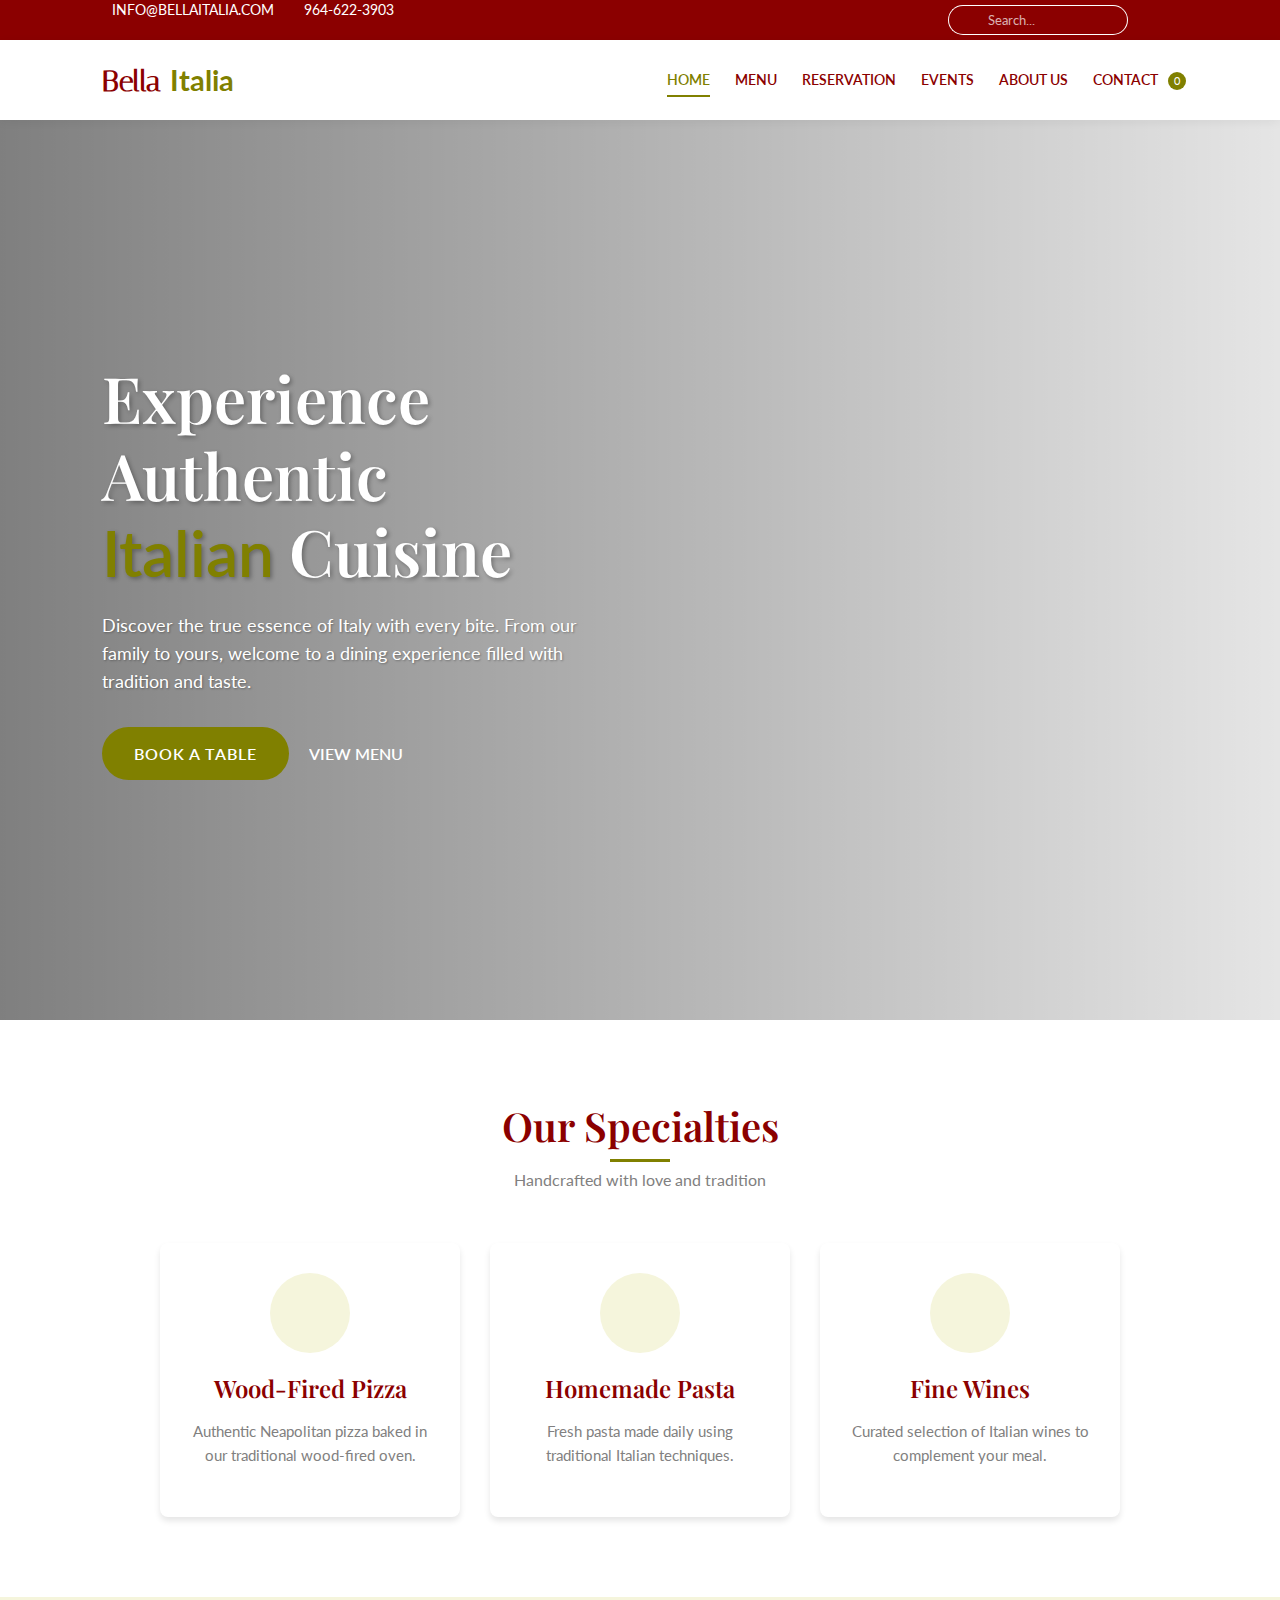
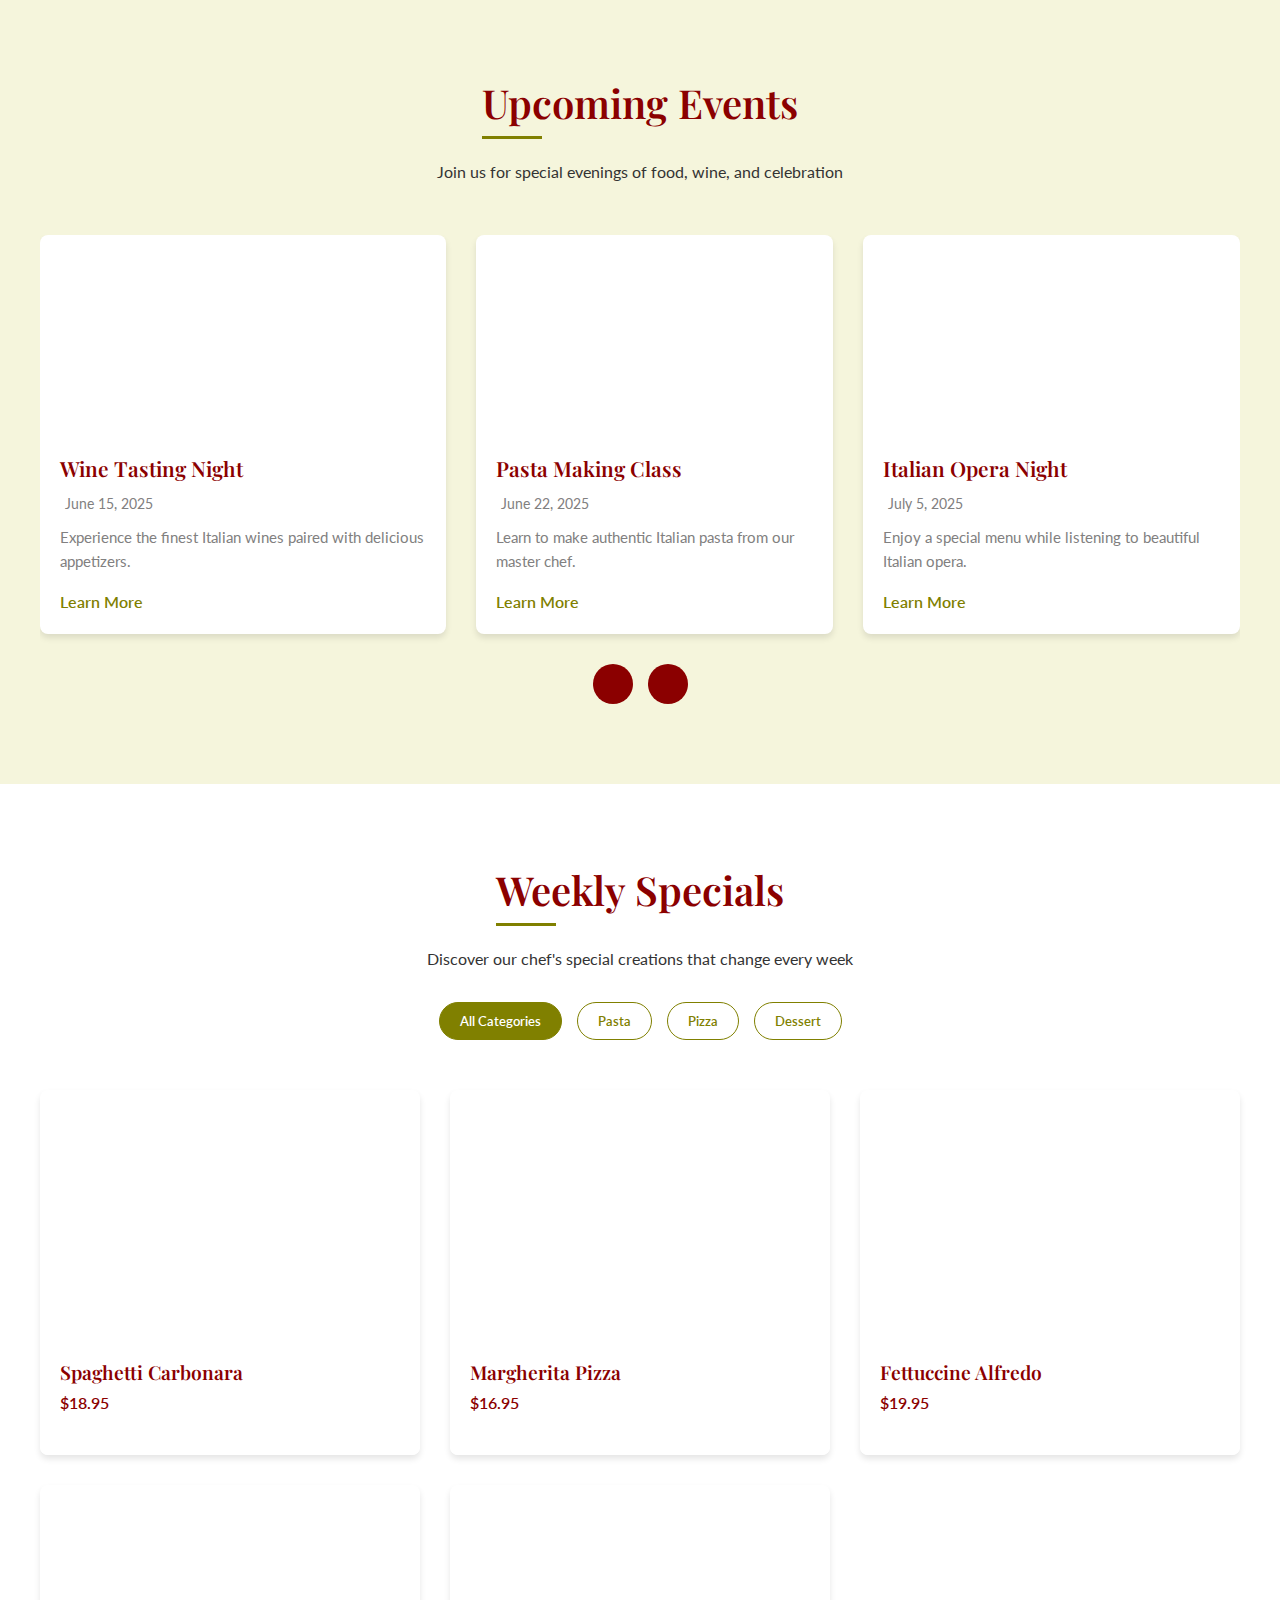
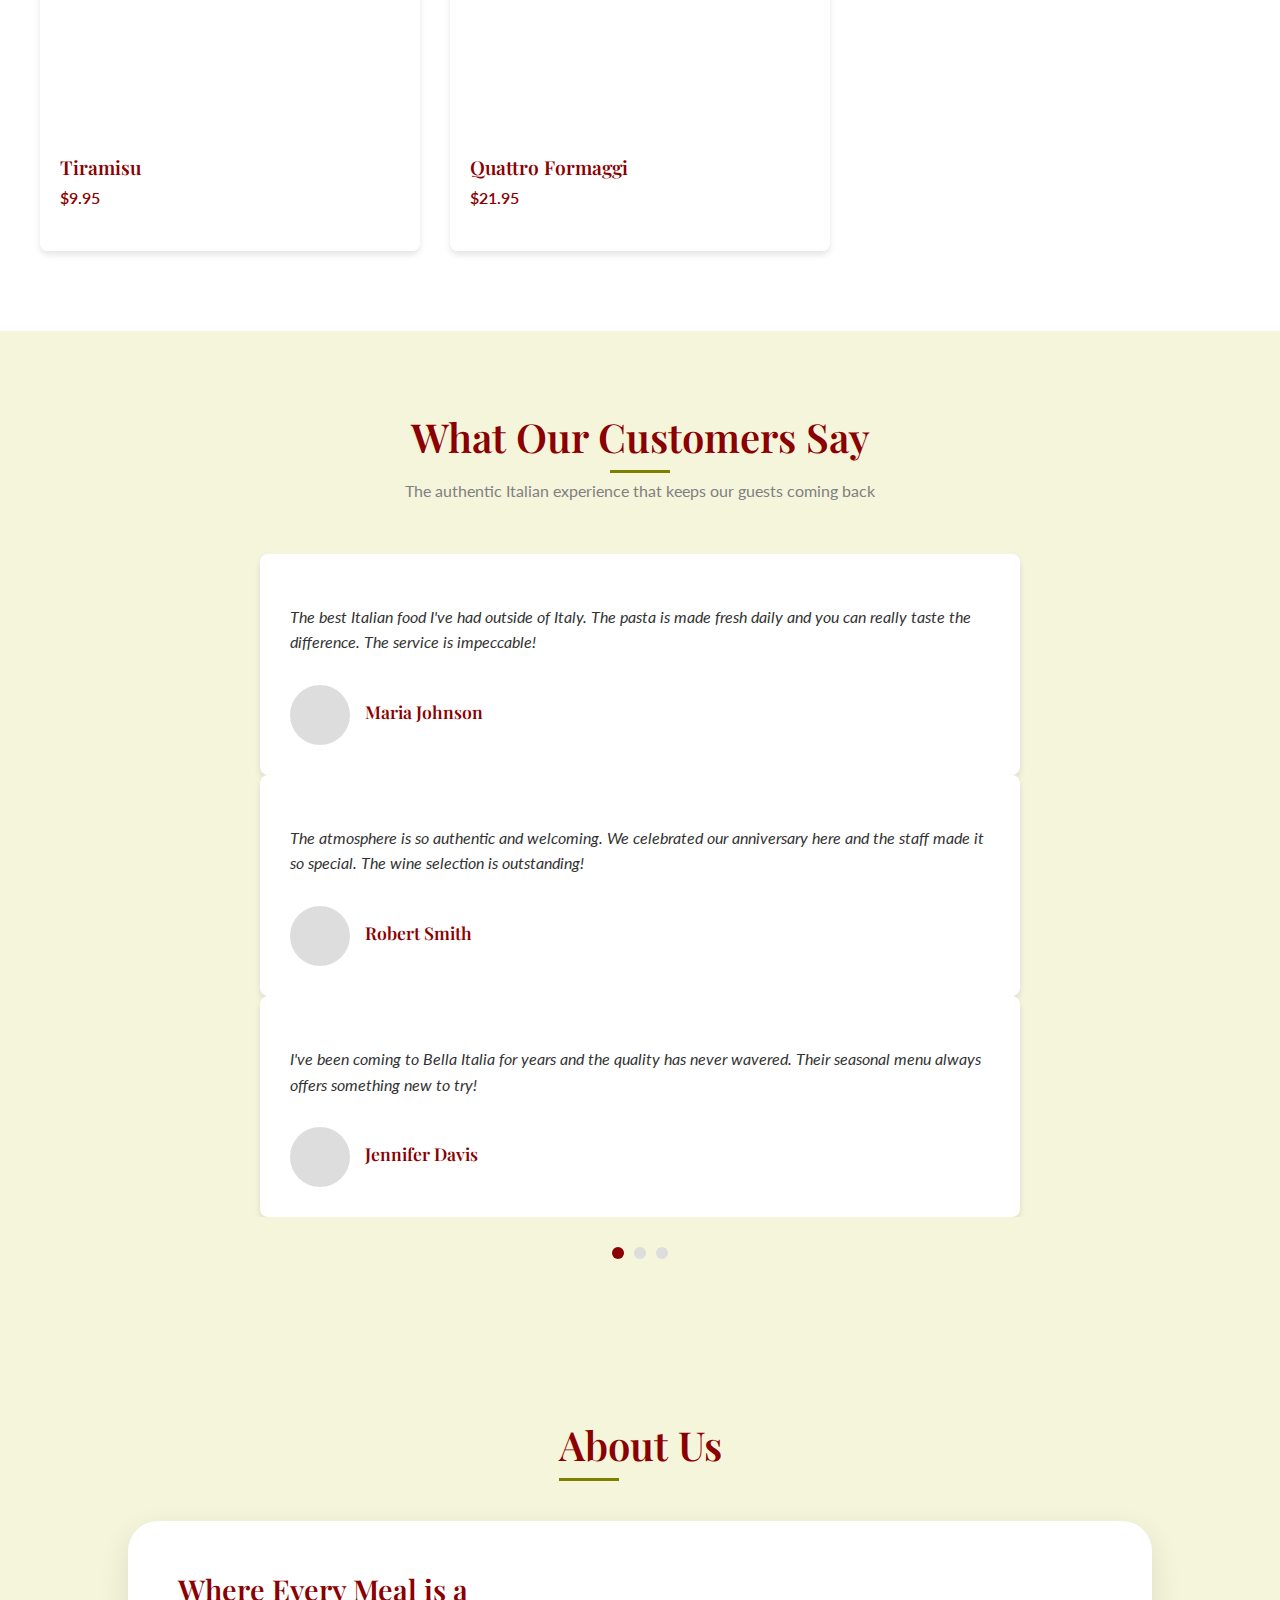
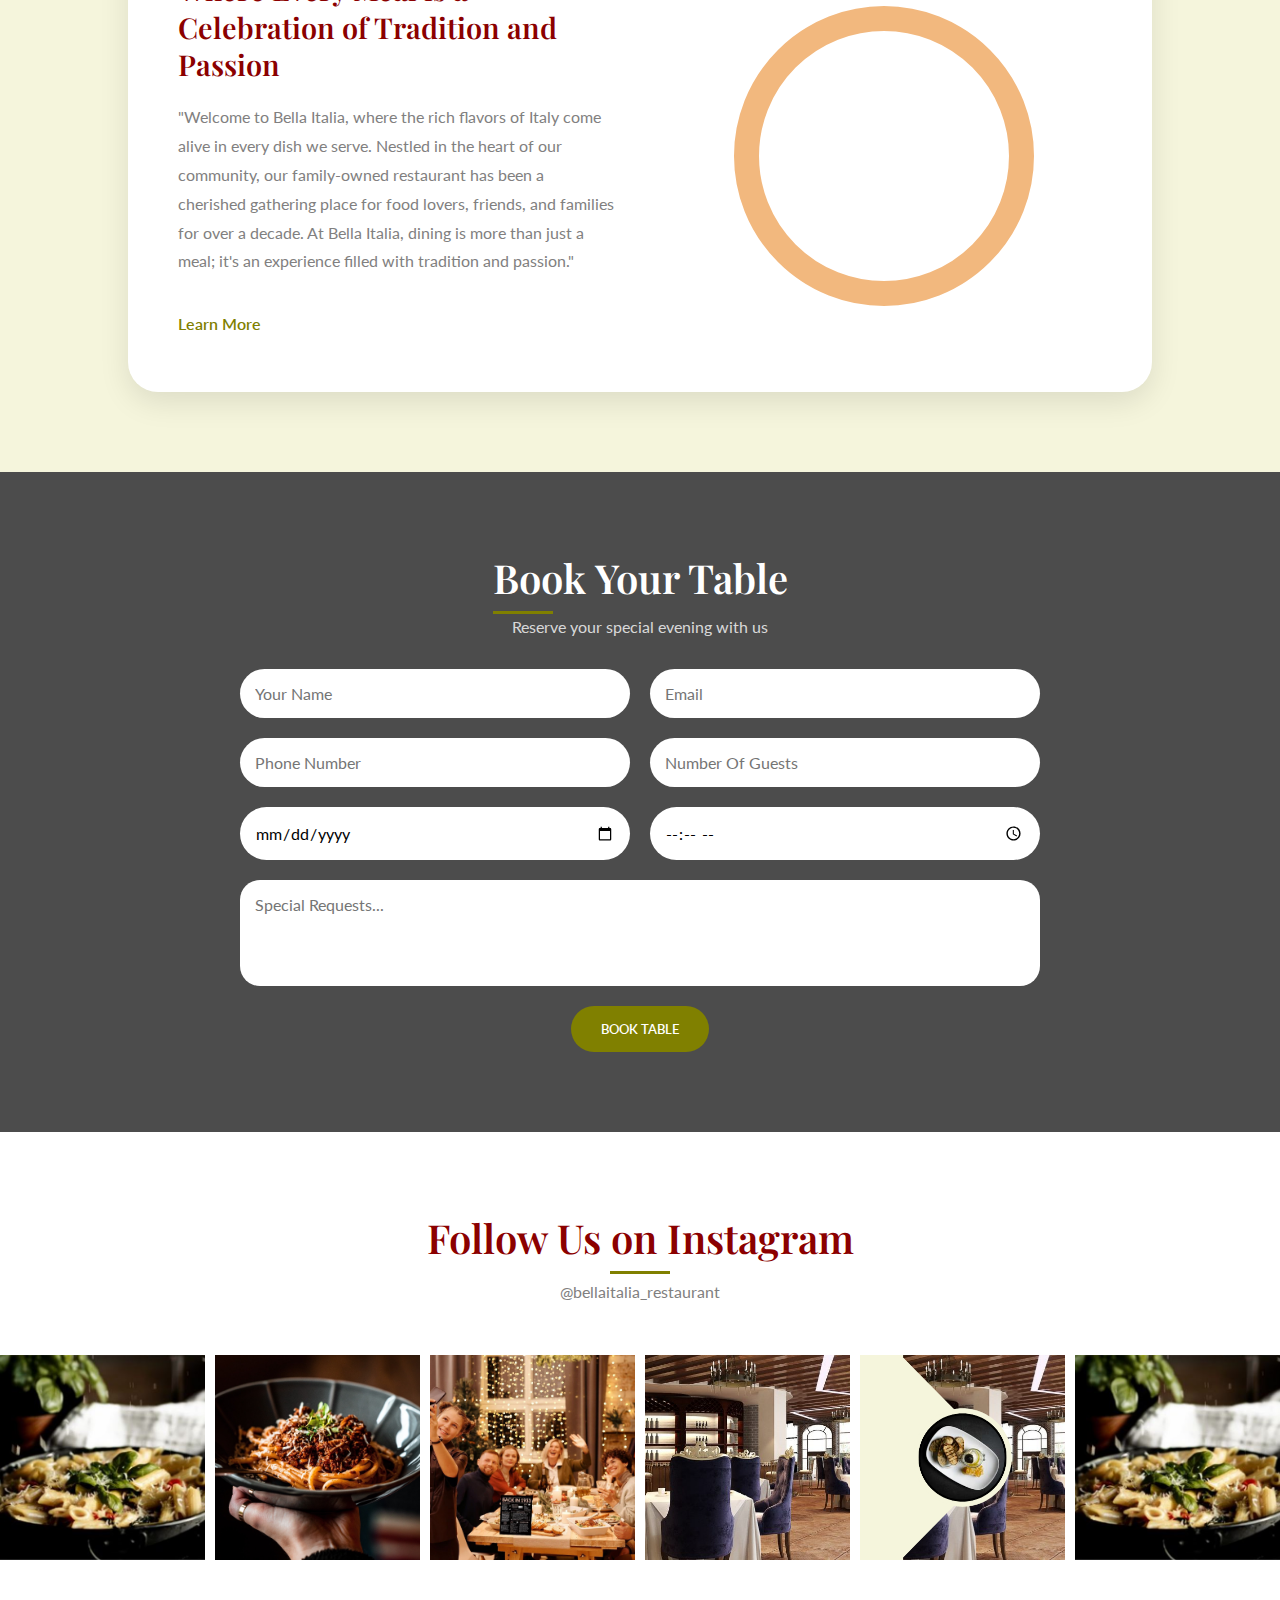
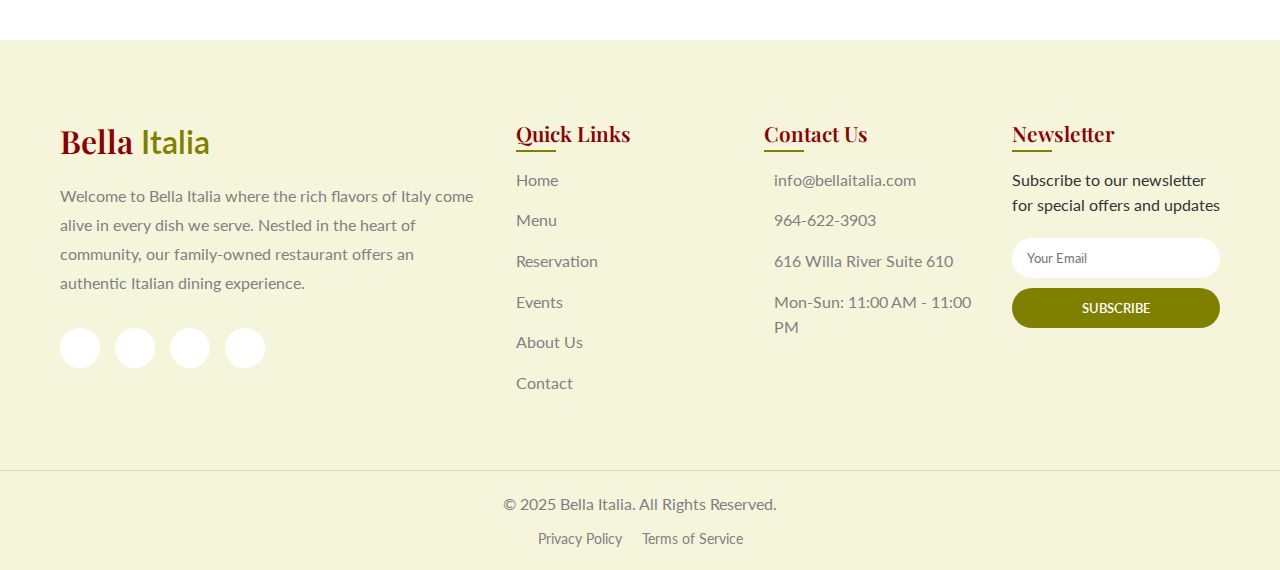
==== commit 232a5ecc: "enhanced UI and functionalities" ====
--- a/index.html
+++ b/index.html
@@ -4,237 +4,429 @@
     <meta charset="UTF-8">
     <meta name="viewport" content="width=device-width, initial-scale=1.0">
     <link rel="stylesheet" href="https://cdnjs.cloudflare.com/ajax/libs/font-awesome/6.5.2/css/all.min.css" integrity="sha512-SnH5WK+bZxgPHs44uWIX+LLJAJ9/2PkPKZ5QiAj6Ta86w+fsb2TkcmfRyVX3pBnMFcV7oQPJkl9QevSCWr3W6A==" crossorigin="anonymous" referrerpolicy="no-referrer" />
-    <link rel="stylesheet" href="/assets/css/styles.css">
-    <link rel="stylesheet" href="https://fonts.googleapis.com/css?family=Lato">
-    <link rel="stylesheet" href="https://fonts.googleapis.com/css?family=Playfair Display">
-    <title>Bella Italia</title>
+    <link rel="stylesheet" href="pages/assets/css/styles.css">
+    <link rel="stylesheet" href="https://fonts.googleapis.com/css?family=Lato:300,400,700&display=swap">
+    <link rel="stylesheet" href="https://fonts.googleapis.com/css?family=Playfair+Display:400,500,600,700&display=swap">
+    <link rel="stylesheet" href="https://fonts.googleapis.com/css?family=Italiana&display=swap">
+    <link rel="stylesheet" href="/pages/assets/css/animations.css">
+    <title>Bella Italia | Authentic Italian Cuisine</title>
 </head>
 <body>
-    <div class="header">
+    <div class="header" id="header">
         <div class="head-one">
             <span class="left-head-one">
-                <span style="display: flex;gap: 10px;">
+                <span class="contact-item">
                     <i class="fa-solid fa-envelope"></i>
-                    <p>INFO@MAIL.COM</p>
+                    <p>INFO@BELLAITALIA.COM</p>
                 </span>   
-                <span  style="display: flex;gap: 10px;">
+                <span class="contact-item">
                     <i class="fa-solid fa-phone"></i>
                     <p>964-622-3903</p>
                 </span> 
             </span>
             <span class="right-head-one">
-                <span style="display: flex;" class="head-search">
+                <span class="head-search">
                     <span class="search-icon">
-                        <i style="font-size: 10px;" class="fa-solid fa-magnifying-glass"></i>
+                        <i class="fa-solid fa-magnifying-glass"></i>
                     </span>
-                    <input class="search-bar" type="search">
+                    <input class="search-bar" type="search" placeholder="Search...">
                 </span>
-                    <i class="fa-brands fa-twitter"></i>
-                    <i class="fa-brands fa-facebook-f"></i>
-                    <i class="fa-brands fa-instagram"></i>
+                <div class="social-icons">
+                    <a href="#" aria-label="Twitter"><i class="fa-brands fa-twitter"></i></a>
+                    <a href="#" aria-label="Facebook"><i class="fa-brands fa-facebook-f"></i></a>
+                    <a href="#" aria-label="Instagram"><i class="fa-brands fa-instagram"></i></a>
+                </div>
             </span>
         </div>
         <div class="head-two">
             <span class="icon-head">
-                <a style="text-decoration: none;" href="index.html"><span style="color: #8b0000; cursor: pointer;">Bella <span style="color: #808000;">Italia</span></span></a>
+                <a href="index.html">
+                    <span class="logo-text">Bella <span class="logo-accent">Italia</span></span>
+                </a>
             </span>
-            <span style="display: flex; gap: 2vw;" class="pages">
-                <i id="bars-logo" style="color: #8b0000;cursor: pointer;" class="fa-solid fa-bars"></i>
-                    <div style="gap: 2vw;display: none;" class="pages-txt">
-                        <a href="/pages/reservation.html">RESERVATION</a>
-                        <a href="#">MENU</a>
-                        <a href="/pages/events.html">EVENTS</a>
-                        <a href="/pages/about.html">ABOUT US</a>
-                        <a href="#">CONTACT</a>
-                    </div>
-                <hr style="border: 1px solid #8b0000;">
-                <i style="color: #8b0000;cursor: pointer;margin-right: 8vw;" class="fa-solid fa-cart-shopping"></i>
+            <span class="pages">
+                <i id="bars-logo" class="fa-solid fa-bars"></i>
+                <div class="pages-txt">
+                    <a href="index.html" class="active">HOME</a>
+                    <a href="/pages/menu.html">MENU</a>
+                    <a href="/pages/reservation.html">RESERVATION</a>
+                    <a href="/pages/events.html">EVENTS</a>
+                    <a href="/pages/about.html">ABOUT US</a>
+                    <a href="/pages/contact.html">CONTACT</a>
+                </div>
+                <div class="cart-icon">
+                    <i class="fa-solid fa-cart-shopping"></i>
+                    <span class="cart-count">0</span>
+                </div>
             </span>
         </div>
     </div>
+
     <div class="hero-section">
-        <div class="content-hero">
-            <h1 class="heading-hero-section">Experience <br>Authentic <br><span style="color: #808000;font-family: 'Playfair Display';">Italian</span> Cuisine</h1>
-            <p class="hero-txt" style="color: #818080; margin-left: 8vw; margin-top: 2em;">Discover the true essence of italy with every bite.From our family to yours.Wellcome to a dinning experience filled with tradition and taste.</p>
-            <div class="hero-btn" style="display: flex; margin-top: 2em; gap: 5vw;">
-                <button class="hero-button"><a href="#">BOOK TABLE</a></button>
-                <a class="hero-btn-two" style="color: #808000; margin-top: 1.5vh;" href="#">View Menu</a>
-            </div>
-        </div>
-    </div>
+        <div class="hero-overlay"></div>
+        <div class="content-hero fade-in">
+            <h1 class="heading-hero-section">Experience <br>Authentic <br><span>Italian</span> Cuisine</h1>
+            <p class="hero-txt">Discover the true essence of Italy with every bite. From our family to yours, welcome to a dining experience filled with tradition and taste.</p>
+            <div class="hero-btn">
+                <a href="pages/reservation.html" class="primary-btn">BOOK A TABLE</a>
+                <a href="pages/menu.html" class="secondary-btn">VIEW MENU</a>
+            </div>
+        </div>
+    </div>
+
+    <section class="specialties">
+        <div class="section-header">
+            <h2>Our Specialties</h2>
+            <p>Handcrafted with love and tradition</p>
+        </div>
+        <div class="specialties-container">
+            <div class="specialty-card">
+                <div class="specialty-icon">
+                    <i class="fa-solid fa-pizza-slice"></i>
+                </div>
+                <h3>Wood-Fired Pizza</h3>
+                <p>Authentic Neapolitan pizza baked in our traditional wood-fired oven.</p>
+            </div>
+            <div class="specialty-card">
+                <div class="specialty-icon">
+                    <i class="fa-solid fa-utensils"></i>
+                </div>
+                <h3>Homemade Pasta</h3>
+                <p>Fresh pasta made daily using traditional Italian techniques.</p>
+            </div>
+            <div class="specialty-card">
+                <div class="specialty-icon">
+                    <i class="fa-solid fa-wine-glass-alt"></i>
+                </div>
+                <h3>Fine Wines</h3>
+                <p>Curated selection of Italian wines to complement your meal.</p>
+            </div>
+        </div>
+    </section>
+
     <div class="events">
         <div class="head-events">
-            <h1 class="event-heading" style="color: #8b0000; font-family: 'Playfair Display'; font-size: 50px;font-weight: 520;">Upcoming Events</h1>
-            <p class="event-txt" style="color: #818080; margin-top: 2vh;">Lorem ipsum dolor sit amet consectetur adipisicing elit. Eos deleniti accusantium tenetur officia ipsa.</p>
-            <p class="event-txt" style="color: #818080;"> Eos deleniti accusantium tenetur officia ipsa. consectetur adipisicing elit.</p>
-        </div>
-        <div class="event-bar">
-            <div class="event-div">
-                <!-- <img src="/assets/img/event-1.jpg" alt="Event-1"> -->
-                 <div class="event-img-1"></div>
-                 <div style="margin-left: 1vw; margin-top: 2vh;">
-                    <h1 class="event-label" style="font-size: x-large;color: #333333;">Name of event</h1>
-                    <a class="event-bar-btn" style="color: #808000;" href="#">View Menu</a>
-                 </div>
-            </div>
-            <div class="event-div">
-                 <div class="event-img-2"></div>
-                 <div style="margin-left: 1vw; margin-top: 2vh;">
-                    <h1 class="event-label" style="font-size: x-large;color: #333333;">Name of event</h1>
-                    <a class="event-bar-btn" style="color: #808000;" href="#">View Menu</a>
-                 </div>
-            </div>
-            <div class="event-div">
-                 <div class="event-img-3"></div>
-                 <div style="margin-left: 1vw; margin-top: 2vh;">
-                    <h1 class="event-label" style="font-size: x-large;color: #333333;">Name of event</h1>
-                    <a class="event-bar-btn"  style="color: #808000;" href="#">View Menu</a>
-                 </div>
-            </div>
-            <!-- <div class="event-div">
-                 <div class="event-img-4"></div>
-                 <div style="margin-left: 1vw; margin-top: 2vh;">
-                    <h1 class="event-label" style="font-size: x-large;color: #333333;">Name of event</h1>
-                    <a class="event-bar-btn"  style="color: #808000;" href="#">View Menu</a>
-                 </div>
-            </div>
-            <div class="event-div">
-                 <div class="event-img-5"></div>
-                 <div style="margin-left: 1vw; margin-top: 2vh;">
-                    <h1 class="event-label" style="font-size: x-large;color: #333333;">Name of event</h1>
-                    <a  class="event-bar-btn" style="color: #808000;" href="#">View Menu</a>
-                 </div>
-            </div>
-            <div class="event-div">
-                 <div class="event-img-6"></div>
-                 <div style="margin-left: 1vw; margin-top: 2vh;">
-                    <h1 class="event-label" style="font-size: x-large;color: #333333;">Name of event</h1>
-                    <a class="event-bar-btn"  style="color: #808000;" href="#">View Menu</a>
-                 </div>
-            </div>
-            <div class="event-div">
-                 <div class="event-img-7"></div>
-                 <div style="margin-left: 1vw; margin-top: 2vh;">
-                    <h1 class="event-label" style="font-size: x-large;color: #333333;">Name of event</h1>
-                    <a class="event-bar-btn"  style="color: #808000;" href="#">View Menu</a>
-                 </div>
-            </div>
-            </div> -->
-            <!-- <div class="event-div"></div> -->
-                 <!-- <div class="event-img-8"></div>
-                 <div style="margin-left: 1vw; margin-top: 2vh;">
-                    <h1 class="event-label" style="font-size: x-large;color: #333333;">Name of event</h1>
-                    <a class="event-bar-btn"  style="color: #808000;" href="#">View Menu</a>
-                 </div> -->
-                  <!-- <div class="event-img-9"></div>
-                 <div style="margin-left: 1vw; margin-top: 2vh;">
-                    <h1 class="event-label" style="font-size: x-large;color: #333333;">Name of event</h1>
-                    <a class="event-bar-btn"  style="color: #808000;" href="#">View Menu</a>
-                 </div>
-                  <div class="event-img-10"></div>
-                 <div style="margin-left: 1vw; margin-top: 2vh;">
-                    <h1 class="event-label" style="font-size: x-large;color: #333333;">Name of event</h1>
-                    <a class="event-bar-btn"  style="color: #808000;" href="#">View Menu</a>
-                 </div> -->
-            </div>
-                <div style="display: flex; justify-content: center; gap: 2vw;">
-                    <span id="prevBtn" class="event-btn"><</span>
-                    <span id="nxtBtn" class="event-btn">></span>
-                </div>
-        </div>
-        <div class="weekly-deals">
-            <div class="head-weeks">
-                <h1 class="week-heading" style="color: #8b0000; font-family: 'Playfair Display'; font-size: 50px;font-weight: 520;">Weekly Special</h1>
-                <p class="week-txt" style="color: #818080; margin-top: 2vh;">Lorem ipsum dolor sit amet consectetur adipisicing elit. Eos deleniti accusantium tenetur officia ipsa.</p>
-                <p class="week-txt" style="color: #818080;"> Eos deleniti accusantium tenetur officia ipsa. consectetur adipisicing elit.</p>
-                <div class="weekly-deals-buttons">
-                    <button style="width: 10vw;"><a class="weak-btn"  style="color: #808000;text-decoration: none;" href="#">All Categories</a></button>
-                    <button style="width: 7.5vw;"><a  class="weak-btn" style="color: #808000;text-decoration: none;" href="#">Desert</a></button>
-                    <button style="width: 7vw;"><a class="weak-btn"  style="color: #808000;text-decoration: none;" href="#">Spicy</a></button>
-                </div>
-            </div>
-            <div class="weekly-deals-img">
-                <div style="display: flex;height: 100%;width: 90%;justify-content: space-evenly;margin-left: 3%;">
-                    <div class="img-one"></div>
-                    <div class="img-two"></div>
-                    <div class="img-thr"></div>
-                </div>
-                <div style="display: flex;height: 100%;width: 90%;justify-content: space-evenly;margin-left: 3%;">
-                    <div class="img-four"></div>
-                    <div class="img-five"></div>
-                </div>
-            </div>
-        </div>
-        <div class="about">
-            <h1 class="about-heading" style="color: #8b0000; font-family: 'Playfair Display'; font-size: 50px;font-weight: 520;display: flex;justify-content: center;padding: 5%;">About Us</h1>
-            <div class="about-section">
-                <div style="margin-left: 5%;" class="about-text">
-                    <h1 class="about-txt-heading" style="font-size: x-large;">Where Every Meal is a Celebration of <br>Tradition and Passion</h1><br>
-                    <p class="about-content" style="color: #818080;">"Welcome to Bella Italia, where the rich flavors of Italy <br>come alive in every dish we serve. Nestled in the heart of <br>our community, our family-owned restaurant has been a <br>cherished gathering place for food lovers, friends, and <br>families for over a decade. At Bella Italia, dining is more <br>than just a meal; it's an experience filled with <br>tradition and passion."</p><br>
-                    <a class="about-btn" style="color: #808000;" href="#">Learn More</a>
-                </div>
-                <div style="margin-right: 5%;" class="about-img">
-                </div>
-            </div>
-        </div>
-        <div class="booking">
-            <h1 class="booking-heading" style="color: white;font-family: 'Playfair Display'; font-weight: 500;font-size:60px;margin: 5%;backdrop-filter: blur(15px);">Book Your Table</h1>
-            <div class="booking-form">
-                <input type="text" placeholder="Your Name">
-                <input type="text" placeholder="Email">
-                <span style="display: flex; gap: 2vw;width: 50%;">
-                    <input style="width: 50%;" type="number" placeholder="Phone No">
-                    <input style="width: 50%;" type="number" placeholder="Number Of Members">
-                </span>
-                <span style="display: flex; gap: 2vw;width: 50%;">
-                    <input style="width: 50%;" type="text" placeholder="City">
-                    <input style="width: 50%;" type="number" placeholder="Table No">
-                </span> 
-                <input style="height: 15vh;" type="text" placeholder="Message ..."> 
-                <input style="width: 25%; background-color: #808000;color: aliceblue;" type="submit" value="Book Table">
-            </div>      
-        </div>
-        <footer>
-            <div style="width: 50%;margin-top: 5vh;">
-                <span style="color: #8b0000; font-weight: 700;font-size: xx-large;">Bella <span style="color: #808000;">Italia</span></span>
-                <br><br>
-                <p class="footer-txt" style="color: #818080;">Wellcome to bella italia where the  rich flavors of italy comes alive in every dish we serve.Nested in the heart of community, owr family owned restaurant.</p>
-                <br>
-                <div class="footer-logo" style="display: flex;gap: 10px;margin-top: 5vh;">
-                    <i style="color: #8b0000;" class="fa-brands fa-twitter"></i>
-                    <i style="color: #8b0000;" class="fa-brands fa-facebook-f"></i>
-                    <i style="color: #8b0000;" class="fa-brands fa-instagram"></i>
-                </div>
-            </div>
-            <hr>
-            <div style="display: flex;flex-direction: column;margin-top: 7vh;">
-                <h3 class="footer-heading">ABOUT FORM</h3>
-                <br>
-                <a href="#">Reservation</a>
-                <br>
-                <a href="#">Events</a>
-                <br>
-                <a href="#">About Us</a>
-                <br>
-                <a href="#">Contact Us</a>
-                <br>
-            </div>
-            <hr>
-            <div style="display: flex;flex-direction: column;margin-top: 7vh;">
-                <h3 class="footer-heading">CONTACT</h3>
-                <br>
-                <a href="#">info@form.com</a>
-                <br>
-                <a href="#">882-587-3025</a>
-                <br>
-                <a href="#">616 Willa River Suite 610</a>
-                <br>
-            </div>
-            <div style="display: flex;flex-direction: column; gap: 2vh;margin-top: 15vh;">
-                <input style="height: 5vh;border-radius: 30px; width: 10vw;background-color: white;border: 1.5px solid #808000;" type="text" placeholder="Email">
-                <input style="height: 5vh;border-radius: 30px; width: 10vw; background-color: #808000;color: white;border: none;" type="submit" value="SUBMIT">
-            </div>
-        </footer>
-    <script src="script.js"></script>
+            <h2>Upcoming Events</h2>
+            <p>Join us for special evenings of food, wine, and celebration</p>
+        </div>
+        <div class="event-slider">
+            <div class="event-container">
+                <div class="event-div">
+                    <div class="event-img-1"></div>
+                    <div class="event-content">
+                        <h3>Wine Tasting Night</h3>
+                        <p class="event-date"><i class="fa-regular fa-calendar"></i> June 15, 2025</p>
+                        <p class="event-description">Experience the finest Italian wines paired with delicious appetizers.</p>
+                        <a href="pages/events.html" class="event-link">Learn More</a>
+                    </div>
+                </div>
+                <div class="event-div">
+                    <div class="event-img-2"></div>
+                    <div class="event-content">
+                        <h3>Pasta Making Class</h3>
+                        <p class="event-date"><i class="fa-regular fa-calendar"></i> June 22, 2025</p>
+                        <p class="event-description">Learn to make authentic Italian pasta from our master chef.</p>
+                        <a href="pages/events.html" class="event-link">Learn More</a>
+                    </div>
+                </div>
+                <div class="event-div">
+                    <div class="event-img-3"></div>
+                    <div class="event-content">
+                        <h3>Italian Opera Night</h3>
+                        <p class="event-date"><i class="fa-regular fa-calendar"></i> July 5, 2025</p>
+                        <p class="event-description">Enjoy a special menu while listening to beautiful Italian opera.</p>
+                        <a href="pages/events.html" class="event-link">Learn More</a>
+                    </div>
+                </div>
+            </div>
+            <div class="slider-controls">
+                <button id="prevBtn" class="slider-btn"><i class="fa-solid fa-chevron-left"></i></button>
+                <button id="nxtBtn" class="slider-btn"><i class="fa-solid fa-chevron-right"></i></button>
+            </div>
+        </div>
+    </div>
+
+    <div class="weekly-deals">
+        <div class="head-weeks">
+            <h2>Weekly Specials</h2>
+            <p>Discover our chef's special creations that change every week</p>
+            <div class="weekly-deals-buttons">
+                <button class="filter-btn active" data-filter="all">All Categories</button>
+                <button class="filter-btn" data-filter="pasta">Pasta</button>
+                <button class="filter-btn" data-filter="pizza">Pizza</button>
+                <button class="filter-btn" data-filter="dessert">Dessert</button>
+            </div>
+        </div>
+        <div class="weekly-deals-img">
+            <div class="food-gallery">
+                <div class="food-item" data-category="pasta">
+                    <div class="food-img img-one"></div>
+                    <div class="food-info">
+                        <h3>Spaghetti Carbonara</h3>
+                        <p>$18.95</p>
+                        <div class="food-overlay">
+                            <p>Traditional Roman pasta with eggs, cheese, pancetta, and black pepper</p>
+                            <a href="pages/menu.html" class="view-menu-btn">View Details</a>
+                        </div>
+                    </div>
+                </div>
+                <div class="food-item" data-category="pizza">
+                    <div class="food-img img-two"></div>
+                    <div class="food-info">
+                        <h3>Margherita Pizza</h3>
+                        <p>$16.95</p>
+                        <div class="food-overlay">
+                            <p>Classic pizza with tomato sauce, mozzarella, and fresh basil</p>
+                            <a href="pages/menu.html" class="view-menu-btn">View Details</a>
+                        </div>
+                    </div>
+                </div>
+                <div class="food-item" data-category="pasta">
+                    <div class="food-img img-thr"></div>
+                    <div class="food-info">
+                        <h3>Fettuccine Alfredo</h3>
+                        <p>$19.95</p>
+                        <div class="food-overlay">
+                            <p>Creamy pasta with parmesan cheese and butter</p>
+                            <a href="pages/menu.html" class="view-menu-btn">View Details</a>
+                        </div>
+                    </div>
+                </div>
+                <div class="food-item" data-category="dessert">
+                    <div class="food-img img-four"></div>
+                    <div class="food-info">
+                        <h3>Tiramisu</h3>
+                        <p>$9.95</p>
+                        <div class="food-overlay">
+                            <p>Classic Italian dessert with coffee-soaked ladyfingers and mascarpone cream</p>
+                            <a href="pages/menu.html" class="view-menu-btn">View Details</a>
+                        </div>
+                    </div>
+                </div>
+                <div class="food-item" data-category="pizza">
+                    <div class="food-img img-five"></div>
+                    <div class="food-info">
+                        <h3>Quattro Formaggi</h3>
+                        <p>$21.95</p>
+                        <div class="food-overlay">
+                            <p>Four cheese pizza with mozzarella, gorgonzola, fontina, and parmesan</p>
+                            <a href="pages/menu.html" class="view-menu-btn">View Details</a>
+                        </div>
+                    </div>
+                </div>
+            </div>
+        </div>
+    </div>
+
+    <div class="testimonials">
+        <div class="section-header">
+            <h2>What Our Customers Say</h2>
+            <p>The authentic Italian experience that keeps our guests coming back</p>
+        </div>
+        <div class="testimonial-slider">
+            <div class="testimonial">
+                <div class="testimonial-content">
+                    <i class="fa-solid fa-quote-left"></i>
+                    <p>The best Italian food I've had outside of Italy. The pasta is made fresh daily and you can really taste the difference. The service is impeccable!</p>
+                    <div class="testimonial-author">
+                        <div class="author-img"></div>
+                        <div class="author-info">
+                            <h4>Maria Johnson</h4>
+                            <div class="rating">
+                                <i class="fa-solid fa-star"></i>
+                                <i class="fa-solid fa-star"></i>
+                                <i class="fa-solid fa-star"></i>
+                                <i class="fa-solid fa-star"></i>
+                                <i class="fa-solid fa-star"></i>
+                            </div>
+                        </div>
+                    </div>
+                </div>
+            </div>
+            <div class="testimonial">
+                <div class="testimonial-content">
+                    <i class="fa-solid fa-quote-left"></i>
+                    <p>The atmosphere is so authentic and welcoming. We celebrated our anniversary here and the staff made it so special. The wine selection is outstanding!</p>
+                    <div class="testimonial-author">
+                        <div class="author-img"></div>
+                        <div class="author-info">
+                            <h4>Robert Smith</h4>
+                            <div class="rating">
+                                <i class="fa-solid fa-star"></i>
+                                <i class="fa-solid fa-star"></i>
+                                <i class="fa-solid fa-star"></i>
+                                <i class="fa-solid fa-star"></i>
+                                <i class="fa-solid fa-star"></i>
+                            </div>
+                        </div>
+                    </div>
+                </div>
+            </div>
+            <div class="testimonial">
+                <div class="testimonial-content">
+                    <i class="fa-solid fa-quote-left"></i>
+                    <p>I've been coming to Bella Italia for years and the quality has never wavered. Their seasonal menu always offers something new to try!</p>
+                    <div class="testimonial-author">
+                        <div class="author-img"></div>
+                        <div class="author-info">
+                            <h4>Jennifer Davis</h4>
+                            <div class="rating">
+                                <i class="fa-solid fa-star"></i>
+                                <i class="fa-solid fa-star"></i>
+                                <i class="fa-solid fa-star"></i>
+                                <i class="fa-solid fa-star"></i>
+                                <i class="fa-solid fa-star-half-alt"></i>
+                            </div>
+                        </div>
+                    </div>
+                </div>
+            </div>
+        </div>
+        <div class="testimonial-dots">
+            <span class="dot active"></span>
+            <span class="dot"></span>
+            <span class="dot"></span>
+        </div>
+    </div>
+
+    <div class="about">
+        <h2>About Us</h2>
+        <div class="about-section">
+            <div class="about-text">
+                <h3>Where Every Meal is a Celebration of Tradition and Passion</h3>
+                <p>"Welcome to Bella Italia, where the rich flavors of Italy come alive in every dish we serve. Nestled in the heart of our community, our family-owned restaurant has been a cherished gathering place for food lovers, friends, and families for over a decade. At Bella Italia, dining is more than just a meal; it's an experience filled with tradition and passion."</p>
+                <a href="pages/about.html" class="about-btn">Learn More</a>
+            </div>
+            <div class="about-img">
+                <div class="about-img-inner"></div>
+            </div>
+        </div>
+    </div>
+
+    <div class="booking">
+        <div class="booking-overlay"></div>
+        <div class="booking-content">
+            <h2>Book Your Table</h2>
+            <p>Reserve your special evening with us</p>
+            <form class="booking-form">
+                <div class="form-row">
+                    <input type="text" placeholder="Your Name" required>
+                    <input type="email" placeholder="Email" required>
+                </div>
+                <div class="form-row">
+                    <input type="tel" placeholder="Phone Number" required>
+                    <input type="number" placeholder="Number Of Guests" min="1" max="20" required>
+                </div>
+                <div class="form-row">
+                    <input type="date" required>
+                    <input type="time" required>
+                </div>
+                <textarea placeholder="Special Requests..." rows="4"></textarea>
+                <button type="submit" class="book-btn">BOOK TABLE</button>
+            </form>
+        </div>
+    </div>
+
+    <div class="instagram-feed">
+        <div class="section-header">
+            <h2>Follow Us on Instagram</h2>
+            <p>@bellaitalia_restaurant</p>
+        </div>
+        <div class="instagram-gallery">
+            <a href="#" class="insta-item">
+                <img src="pages/assets/img/img-one.jpg" alt="Instagram post">
+                <div class="insta-overlay">
+                    <i class="fa-brands fa-instagram"></i>
+                </div>
+            </a>
+            <a href="#" class="insta-item">
+                <img src="pages/assets/img/img-two.jpg" alt="Instagram post">
+                <div class="insta-overlay">
+                    <i class="fa-brands fa-instagram"></i>
+                </div>
+            </a>
+            <a href="#" class="insta-item">
+                <img src="pages/assets/img/event-1.jpg" alt="Instagram post">
+                <div class="insta-overlay">
+                    <i class="fa-brands fa-instagram"></i>
+                </div>
+            </a>
+            <a href="#" class="insta-item">
+                <img src="pages/assets/img/restaurent-bg.jpeg" alt="Instagram post">
+                <div class="insta-overlay">
+                    <i class="fa-brands fa-instagram"></i>
+                </div>
+            </a>
+            <a href="#" class="insta-item">
+                <img src="pages/assets/img/hero-bg.png" alt="Instagram post">
+                <div class="insta-overlay">
+                    <i class="fa-brands fa-instagram"></i>
+                </div>
+            </a>
+            <a href="#" class="insta-item">
+                <img src="/pages/assets/img/img-one.jpg" alt="Instagram post">
+                <div class="insta-overlay">
+                    <i class="fa-brands fa-instagram"></i>
+                </div>
+            </a>
+        </div>
+    </div>
+
+    <footer>
+        <div class="footer-content">
+            <div class="footer-logo">
+                <h3>Bella <span>Italia</span></h3>
+                <p>Welcome to Bella Italia where the rich flavors of Italy come alive in every dish we serve. Nestled in the heart of community, our family-owned restaurant offers an authentic Italian dining experience.</p>
+                <div class="footer-social">
+                    <a href="#" aria-label="Twitter"><i class="fa-brands fa-twitter"></i></a>
+                    <a href="#" aria-label="Facebook"><i class="fa-brands fa-facebook-f"></i></a>
+                    <a href="#" aria-label="Instagram"><i class="fa-brands fa-instagram"></i></a>
+                    <a href="#" aria-label="TripAdvisor"><i class="fa-brands fa-tripadvisor"></i></a>
+                </div>
+            </div>
+            <div class="footer-links">
+                <h4>Quick Links</h4>
+                <ul>
+                    <li><a href="index.html">Home</a></li>
+                    <li><a href="pages/menu.html">Menu</a></li>
+                    <li><a href="pages/reservation.html">Reservation</a></li>
+                    <li><a href="pages/events.html">Events</a></li>
+                    <li><a href="pages/about.html">About Us</a></li>
+                    <li><a href="pages/contact.html">Contact</a></li>
+                </ul>
+            </div>
+            <div class="footer-contact">
+                <h4>Contact Us</h4>
+                <ul>
+                    <li><i class="fa-solid fa-envelope"></i> info@bellaitalia.com</li>
+                    <li><i class="fa-solid fa-phone"></i> 964-622-3903</li>
+                    <li><i class="fa-solid fa-location-dot"></i> 616 Willa River Suite 610</li>
+                    <li><i class="fa-solid fa-clock"></i> Mon-Sun: 11:00 AM - 11:00 PM</li>
+                </ul>
+            </div>
+            <div class="footer-newsletter">
+                <h4>Newsletter</h4>
+                <p>Subscribe to our newsletter for special offers and updates</p>
+                <form class="newsletter-form">
+                    <input type="email" placeholder="Your Email" required>
+                    <button type="submit">SUBSCRIBE</button>
+                </form>
+            </div>
+        </div>
+        <div class="footer-bottom">
+            <p>&copy; 2025 Bella Italia. All Rights Reserved.</p>
+            <div class="footer-bottom-links">
+                <a href="#">Privacy Policy</a>
+                <a href="#">Terms of Service</a>
+            </div>
+        </div>
+    </footer>
+
+    <a href="#header" class="back-to-top" id="backToTop">
+        <i class="fa-solid fa-chevron-up"></i>
+    </a>
+
+    <script src="pages/assets/js/script.js"></script>
 </body>
-</html>+</html>
+
--- a/pages/assets/css/styles.css
+++ b/pages/assets/css/styles.css
@@ -0,0 +1,1502 @@
+/* Base Styles */
+* {
+  margin: 0;
+  padding: 0;
+  box-sizing: border-box;
+  font-family: "Lato", sans-serif;
+}
+
+:root {
+  --primary: #8b0000;
+  --secondary: #808000;
+  --accent: #f2b87e;
+  --light-bg: #f5f5dc;
+  --dark-text: #333333;
+  --light-text: #ffffff;
+  --gray-text: #818080;
+  --transition: all 0.3s ease;
+  --shadow: 0 4px 6px rgba(0, 0, 0, 0.1);
+  --border-radius: 8px;
+}
+
+html {
+  scroll-behavior: smooth;
+}
+
+body {
+  overflow-x: hidden;
+  color: var(--dark-text);
+  background-color: #ffffff;
+  line-height: 1.6;
+}
+
+a {
+  text-decoration: none;
+  color: inherit;
+  transition: var(--transition);
+}
+
+ul,
+ol {
+  list-style: none;
+}
+
+img {
+  max-width: 100%;
+  height: auto;
+}
+
+button,
+input,
+textarea {
+  font-family: inherit;
+}
+
+.container {
+  width: 90%;
+  max-width: 1200px;
+  margin: 0 auto;
+  padding: 0 15px;
+}
+
+section {
+  padding: 80px 0;
+}
+
+/* Typography */
+h1,
+h2,
+h3,
+h4,
+h5,
+h6 {
+  font-family: "Playfair Display", serif;
+  font-weight: 600;
+  line-height: 1.3;
+  margin-bottom: 20px;
+  color: var(--primary);
+}
+
+h1 {
+  font-size: 3.5rem;
+}
+
+h2 {
+  font-size: 2.5rem;
+  margin-bottom: 30px;
+  position: relative;
+  display: inline-block;
+}
+
+h2:after {
+  content: "";
+  position: absolute;
+  bottom: -10px;
+  left: 0;
+  width: 60px;
+  height: 3px;
+  background-color: var(--secondary);
+}
+
+h3 {
+  font-size: 1.8rem;
+}
+
+p {
+  margin-bottom: 20px;
+}
+
+.subtitle {
+  color: var(--gray-text);
+  font-size: 1.1rem;
+  margin-bottom: 30px;
+  font-style: italic;
+}
+
+.section-header {
+  text-align: center;
+  margin-bottom: 50px;
+}
+
+.section-header h2 {
+  display: inline-block;
+  margin-bottom: 15px;
+}
+
+.section-header h2:after {
+  left: 50%;
+  transform: translateX(-50%);
+}
+
+.section-header p {
+  max-width: 700px;
+  margin: 0 auto;
+  color: var(--gray-text);
+}
+
+/* Header Styles */
+.header {
+  width: 100%;
+  position: sticky;
+  top: 0;
+  z-index: 1000;
+  transition: var(--transition);
+  background-color: #ffffff;
+}
+
+.header.scrolled {
+  box-shadow: 0 2px 10px rgba(0, 0, 0, 0.1);
+}
+
+.head-one {
+  width: 100%;
+  height: 40px;
+  background-color: var(--primary);
+  color: var(--light-text);
+  display: flex;
+  justify-content: space-between;
+  align-items: center;
+  padding: 0 8%;
+}
+
+.left-head-one {
+  display: flex;
+  align-items: center;
+  gap: 20px;
+}
+
+.contact-item {
+  display: flex;
+  align-items: center;
+  gap: 10px;
+  font-size: 0.9rem;
+}
+
+.contact-item i {
+  font-size: 0.8rem;
+}
+
+.right-head-one {
+  display: flex;
+  align-items: center;
+  gap: 20px;
+}
+
+.head-search {
+  display: flex;
+  align-items: center;
+}
+
+.search-icon {
+  border: 1px solid white;
+  display: flex;
+  justify-content: center;
+  align-items: center;
+  width: 30px;
+  height: 30px;
+  border-right: none;
+  border-top-left-radius: 30px;
+  border-bottom-left-radius: 30px;
+}
+
+.search-bar {
+  border-top-right-radius: 30px;
+  border-bottom-right-radius: 30px;
+  border: 1px solid white;
+  background-color: transparent;
+  height: 30px;
+  border-left: none;
+  color: white;
+  padding: 0 10px;
+  width: 150px;
+  outline: none;
+}
+
+.search-bar::placeholder {
+  color: rgba(255, 255, 255, 0.7);
+}
+
+.social-icons {
+  display: flex;
+  gap: 15px;
+}
+
+.social-icons a {
+  color: white;
+  transition: var(--transition);
+}
+
+.social-icons a:hover {
+  color: var(--accent);
+  transform: translateY(-2px);
+}
+
+.head-two {
+  width: 100%;
+  height: 80px;
+  display: flex;
+  justify-content: space-between;
+  align-items: center;
+  padding: 0 8%;
+  background-color: #ffffff;
+  box-shadow: 0 2px 10px rgba(0, 0, 0, 0.05);
+}
+
+.icon-head {
+  font-size: 30px;
+  font-weight: 750;
+}
+
+.logo-text {
+  color: var(--primary);
+  font-family: "Italiana", serif;
+  font-weight: 700;
+  font-size: 1.8rem;
+  cursor: pointer;
+}
+
+.logo-accent {
+  color: var(--secondary);
+}
+
+.pages {
+  display: flex;
+  align-items: center;
+  gap: 20px;
+}
+
+.pages-txt {
+  display: flex;
+  gap: 25px;
+}
+
+.pages-txt a {
+  color: var(--primary);
+  font-size: 0.9rem;
+  font-weight: 600;
+  position: relative;
+  padding: 5px 0;
+}
+
+.pages-txt a:hover,
+.pages-txt a.active {
+  color: var(--secondary);
+}
+
+.pages-txt a:after {
+  content: "";
+  position: absolute;
+  bottom: 0;
+  left: 0;
+  width: 0;
+  height: 2px;
+  background-color: var(--secondary);
+  transition: var(--transition);
+}
+
+.pages-txt a:hover:after,
+.pages-txt a.active:after {
+  width: 100%;
+}
+
+.cart-icon {
+  position: relative;
+  color: var(--primary);
+  cursor: pointer;
+  transition: var(--transition);
+}
+
+.cart-icon:hover {
+  color: var(--secondary);
+}
+
+.cart-count {
+  position: absolute;
+  top: -8px;
+  right: -8px;
+  background-color: var(--secondary);
+  color: white;
+  font-size: 0.7rem;
+  width: 18px;
+  height: 18px;
+  border-radius: 50%;
+  display: flex;
+  justify-content: center;
+  align-items: center;
+}
+
+#bars-logo {
+  display: none;
+  color: var(--primary);
+  cursor: pointer;
+  font-size: 1.5rem;
+}
+
+/* Hero Section */
+.hero-section {
+  height: 100vh;
+  width: 100%;
+  background-image: url(assets/img/hero-bg.png);
+  background-size: cover;
+  background-position: center;
+  position: relative;
+  display: flex;
+  align-items: center;
+}
+
+.hero-overlay {
+  position: absolute;
+  top: 0;
+  left: 0;
+  width: 100%;
+  height: 100%;
+  background: linear-gradient(to right, rgba(0, 0, 0, 0.5), rgba(0, 0, 0, 0.1));
+}
+
+.content-hero {
+  width: 50%;
+  max-width: 600px;
+  padding-left: 8%;
+  position: relative;
+  z-index: 2;
+}
+
+.heading-hero-section {
+  color: var(--light-text);
+  font-family: "Playfair Display", serif;
+  font-size: 4rem;
+  font-weight: 600;
+  line-height: 1.2;
+  margin-bottom: 20px;
+  text-shadow: 2px 2px 4px rgba(0, 0, 0, 0.3);
+}
+
+.heading-hero-section span {
+  color: var(--secondary);
+}
+
+.hero-txt {
+  color: var(--light-text);
+  font-size: 1.1rem;
+  margin-bottom: 30px;
+  max-width: 500px;
+  text-shadow: 1px 1px 2px rgba(0, 0, 0, 0.3);
+}
+
+.hero-btn {
+  display: flex;
+  gap: 20px;
+  align-items: center;
+}
+
+.primary-btn {
+  display: inline-block;
+  background-color: var(--secondary);
+  color: var(--light-text);
+  padding: 12px 30px;
+  border-radius: 30px;
+  font-weight: 600;
+  text-transform: uppercase;
+  letter-spacing: 1px;
+  transition: var(--transition);
+  border: 2px solid var(--secondary);
+}
+
+.primary-btn:hover {
+  background-color: transparent;
+  color: var(--light-text);
+}
+
+.secondary-btn {
+  display: inline-block;
+  color: var(--light-text);
+  font-weight: 600;
+  position: relative;
+  padding: 5px 0;
+}
+
+.secondary-btn:after {
+  content: "";
+  position: absolute;
+  bottom: 0;
+  left: 0;
+  width: 0;
+  height: 2px;
+  background-color: var(--light-text);
+  transition: var(--transition);
+}
+
+.secondary-btn:hover:after {
+  width: 100%;
+}
+
+/* Specialties Section */
+.specialties {
+  padding: 80px 0;
+  background-color: #ffffff;
+}
+
+.specialties-container {
+  display: flex;
+  justify-content: center;
+  gap: 30px;
+  flex-wrap: wrap;
+  margin-top: 50px;
+}
+
+.specialty-card {
+  background-color: #ffffff;
+  border-radius: var(--border-radius);
+  padding: 30px;
+  box-shadow: var(--shadow);
+  width: 300px;
+  text-align: center;
+  transition: var(--transition);
+}
+
+.specialty-card:hover {
+  transform: translateY(-10px);
+  box-shadow: 0 10px 20px rgba(0, 0, 0, 0.1);
+}
+
+.specialty-icon {
+  width: 80px;
+  height: 80px;
+  background-color: var(--light-bg);
+  border-radius: 50%;
+  display: flex;
+  justify-content: center;
+  align-items: center;
+  margin: 0 auto 20px;
+}
+
+.specialty-icon i {
+  font-size: 2rem;
+  color: var(--primary);
+}
+
+.specialty-card h3 {
+  margin-bottom: 15px;
+  font-size: 1.5rem;
+}
+
+.specialty-card p {
+  color: var(--gray-text);
+  font-size: 0.95rem;
+}
+
+/* Events Section */
+.events {
+  padding: 80px 0;
+  background-color: var(--light-bg);
+}
+
+.head-events {
+  text-align: center;
+  margin-bottom: 50px;
+}
+
+.event-slider {
+  position: relative;
+  max-width: 1200px;
+  margin: 0 auto;
+  overflow: hidden;
+}
+
+.event-container {
+  display: flex;
+  gap: 30px;
+  transition: transform 0.5s ease;
+}
+
+.event-div {
+  min-width: 350px;
+  background-color: #ffffff;
+  border-radius: var(--border-radius);
+  overflow: hidden;
+  box-shadow: var(--shadow);
+  transition: var(--transition);
+}
+
+.event-div:hover {
+  transform: translateY(-10px);
+  box-shadow: 0 10px 20px rgba(0, 0, 0, 0.1);
+}
+
+.event-img-1,
+.event-img-2,
+.event-img-3 {
+  width: 100%;
+  height: 200px;
+  background-image: url(assets/img/event-1.jpg);
+  background-size: cover;
+  background-position: center;
+}
+
+.event-content {
+  padding: 20px;
+}
+
+.event-content h3 {
+  font-size: 1.3rem;
+  margin-bottom: 10px;
+}
+
+.event-date {
+  color: var(--gray-text);
+  font-size: 0.9rem;
+  margin-bottom: 10px;
+  display: flex;
+  align-items: center;
+  gap: 5px;
+}
+
+.event-description {
+  color: var(--gray-text);
+  font-size: 0.95rem;
+  margin-bottom: 15px;
+}
+
+.event-link {
+  color: var(--secondary);
+  font-weight: 600;
+  position: relative;
+  display: inline-block;
+}
+
+.event-link:after {
+  content: "";
+  position: absolute;
+  bottom: -2px;
+  left: 0;
+  width: 0;
+  height: 2px;
+  background-color: var(--secondary);
+  transition: var(--transition);
+}
+
+.event-link:hover:after {
+  width: 100%;
+}
+
+.slider-controls {
+  display: flex;
+  justify-content: center;
+  gap: 15px;
+  margin-top: 30px;
+}
+
+.slider-btn {
+  width: 40px;
+  height: 40px;
+  border-radius: 50%;
+  background-color: var(--primary);
+  color: white;
+  border: none;
+  cursor: pointer;
+  display: flex;
+  justify-content: center;
+  align-items: center;
+  transition: var(--transition);
+}
+
+.slider-btn:hover {
+  background-color: var(--secondary);
+}
+
+/* Weekly Deals Section */
+.weekly-deals {
+  padding: 80px 0;
+  background-color: #ffffff;
+}
+
+.head-weeks {
+  text-align: center;
+  margin-bottom: 50px;
+}
+
+.weekly-deals-buttons {
+  display: flex;
+  justify-content: center;
+  gap: 15px;
+  margin: 30px 0;
+  flex-wrap: wrap;
+}
+
+.filter-btn {
+  padding: 10px 20px;
+  border: 1.5px solid var(--secondary);
+  background: transparent;
+  border-radius: 30px;
+  color: var(--secondary);
+  font-weight: 600;
+  cursor: pointer;
+  transition: var(--transition);
+}
+
+.filter-btn:hover,
+.filter-btn.active {
+  background-color: var(--secondary);
+  color: white;
+}
+
+.weekly-deals-img {
+  max-width: 1200px;
+  margin: 0 auto;
+}
+
+.food-gallery {
+  display: grid;
+  grid-template-columns: repeat(auto-fill, minmax(300px, 1fr));
+  gap: 30px;
+}
+
+.food-item {
+  border-radius: var(--border-radius);
+  overflow: hidden;
+  box-shadow: var(--shadow);
+  position: relative;
+}
+
+.food-img {
+  height: 250px;
+  background-size: cover;
+  background-position: center;
+}
+
+.img-one {
+  background-image: url(assets/img/img-one.jpg);
+}
+
+.img-two {
+  background-image: url(assets/img/img-two.jpg);
+}
+
+.img-thr {
+  background-image: url(assets/img/img-two.jpg);
+}
+
+.img-four {
+  background-image: url(assets/img/img-two.jpg);
+}
+
+.img-five {
+  background-image: url(assets/img/img-one.jpg);
+}
+
+.food-info {
+  padding: 20px;
+  background-color: #ffffff;
+  position: relative;
+}
+
+.food-info h3 {
+  font-size: 1.2rem;
+  margin-bottom: 5px;
+}
+
+.food-info p {
+  color: var(--primary);
+  font-weight: 600;
+}
+
+.food-overlay {
+  position: absolute;
+  top: 0;
+  left: 0;
+  width: 100%;
+  height: 100%;
+  background-color: rgba(139, 0, 0, 0.9);
+  color: white;
+  display: flex;
+  flex-direction: column;
+  justify-content: center;
+  align-items: center;
+  padding: 20px;
+  opacity: 0;
+  transition: var(--transition);
+  transform: translateY(20px);
+}
+
+.food-item:hover .food-overlay {
+  opacity: 1;
+  transform: translateY(0);
+}
+
+.food-overlay p {
+  text-align: center;
+  margin-bottom: 20px;
+  color: white;
+}
+
+.view-menu-btn {
+  display: inline-block;
+  padding: 8px 20px;
+  background-color: white;
+  color: var(--primary);
+  border-radius: 30px;
+  font-weight: 600;
+  transition: var(--transition);
+}
+
+.view-menu-btn:hover {
+  background-color: var(--secondary);
+  color: white;
+}
+
+/* Testimonials Section */
+.testimonials {
+  padding: 80px 0;
+  background-color: var(--light-bg);
+}
+
+.testimonial-slider {
+  max-width: 800px;
+  margin: 0 auto;
+  overflow: hidden;
+}
+
+.testimonial {
+  padding: 0 20px;
+}
+
+.testimonial-content {
+  background-color: #ffffff;
+  border-radius: var(--border-radius);
+  padding: 30px;
+  box-shadow: var(--shadow);
+  position: relative;
+}
+
+.testimonial-content i {
+  color: var(--primary);
+  font-size: 2rem;
+  opacity: 0.2;
+  position: absolute;
+  top: 20px;
+  left: 20px;
+}
+
+.testimonial-content p {
+  font-style: italic;
+  margin: 20px 0 30px;
+  position: relative;
+  z-index: 1;
+}
+
+.testimonial-author {
+  display: flex;
+  align-items: center;
+  gap: 15px;
+}
+
+.author-img {
+  width: 60px;
+  height: 60px;
+  border-radius: 50%;
+  background-color: #ddd;
+  background-image: url(assets/img/restaurent-bg.jpeg);
+  background-size: cover;
+  background-position: center;
+}
+
+.author-info h4 {
+  margin-bottom: 5px;
+  font-size: 1.1rem;
+}
+
+.rating {
+  color: #ffc107;
+}
+
+.testimonial-dots {
+  display: flex;
+  justify-content: center;
+  gap: 10px;
+  margin-top: 30px;
+}
+
+.dot {
+  width: 12px;
+  height: 12px;
+  border-radius: 50%;
+  background-color: #ddd;
+  cursor: pointer;
+  transition: var(--transition);
+}
+
+.dot.active {
+  background-color: var(--primary);
+}
+
+/* About Section */
+.about {
+  padding: 80px 0;
+  background-color: var(--light-bg);
+  text-align: center;
+}
+
+.about h2 {
+  margin-bottom: 50px;
+}
+
+.about-section {
+  width: 80%;
+  max-width: 1200px;
+  margin: 0 auto;
+  background-color: white;
+  border-radius: 30px;
+  box-shadow: 0 10px 30px rgba(0, 0, 0, 0.1);
+  display: flex;
+  justify-content: space-between;
+  align-items: center;
+  padding: 50px;
+}
+
+.about-text {
+  flex: 1;
+  text-align: left;
+  padding-right: 50px;
+}
+
+.about-text h3 {
+  font-size: 1.8rem;
+  margin-bottom: 20px;
+}
+
+.about-text p {
+  color: var(--gray-text);
+  margin-bottom: 30px;
+  line-height: 1.8;
+}
+
+.about-btn {
+  display: inline-block;
+  color: var(--secondary);
+  font-weight: 600;
+  position: relative;
+  padding: 5px 0;
+}
+
+.about-btn:after {
+  content: "";
+  position: absolute;
+  bottom: 0;
+  left: 0;
+  width: 0;
+  height: 2px;
+  background-color: var(--secondary);
+  transition: var(--transition);
+}
+
+.about-btn:hover:after {
+  width: 100%;
+}
+
+.about-img {
+  flex: 1;
+  display: flex;
+  justify-content: center;
+  align-items: center;
+}
+
+.about-img-inner {
+  width: 300px;
+  height: 300px;
+  border: 25px solid var(--accent);
+  border-radius: 50%;
+  background-image: url(assets/img/restaurent-bg.jpeg);
+  background-size: cover;
+  background-position: center;
+  transition: var(--transition);
+}
+
+.about-img-inner:hover {
+  transform: scale(1.05);
+}
+
+/* Booking Section */
+.booking {
+  width: 100%;
+  padding: 80px 0;
+  background-image: url(assets/img/event-1.jpg);
+  background-size: cover;
+  background-position: center;
+  position: relative;
+  display: flex;
+  justify-content: center;
+  align-items: center;
+}
+
+.booking-overlay {
+  position: absolute;
+  top: 0;
+  left: 0;
+  width: 100%;
+  height: 100%;
+  background-color: rgba(0, 0, 0, 0.7);
+}
+
+.booking-content {
+  position: relative;
+  z-index: 2;
+  text-align: center;
+  width: 80%;
+  max-width: 800px;
+}
+
+.booking-content h2 {
+  color: white;
+  margin-bottom: 10px;
+}
+
+.booking-content p {
+  color: rgba(255, 255, 255, 0.8);
+  margin-bottom: 30px;
+}
+
+.booking-form {
+  display: flex;
+  flex-direction: column;
+  gap: 20px;
+}
+
+.form-row {
+  display: flex;
+  gap: 20px;
+}
+
+.booking-form input,
+.booking-form textarea {
+  flex: 1;
+  padding: 15px;
+  border-radius: 30px;
+  border: none;
+  outline: none;
+  font-size: 1rem;
+}
+
+.booking-form textarea {
+  border-radius: 20px;
+  resize: none;
+}
+
+.book-btn {
+  background-color: var(--secondary);
+  color: white;
+  border: none;
+  padding: 15px 30px;
+  border-radius: 30px;
+  font-weight: 600;
+  cursor: pointer;
+  transition: var(--transition);
+  align-self: center;
+}
+
+.book-btn:hover {
+  background-color: var(--primary);
+}
+
+/* Instagram Feed */
+.instagram-feed {
+  padding: 80px 0;
+  background-color: #ffffff;
+}
+
+.instagram-gallery {
+  display: grid;
+  grid-template-columns: repeat(auto-fill, minmax(200px, 1fr));
+  gap: 10px;
+  margin-top: 50px;
+}
+
+.insta-item {
+  position: relative;
+  overflow: hidden;
+  aspect-ratio: 1 / 1;
+}
+
+.insta-item img {
+  width: 100%;
+  height: 100%;
+  object-fit: cover;
+  transition: var(--transition);
+}
+
+.insta-overlay {
+  position: absolute;
+  top: 0;
+  left: 0;
+  width: 100%;
+  height: 100%;
+  background-color: rgba(139, 0, 0, 0.7);
+  display: flex;
+  justify-content: center;
+  align-items: center;
+  opacity: 0;
+  transition: var(--transition);
+}
+
+.insta-overlay i {
+  color: white;
+  font-size: 2rem;
+}
+
+.insta-item:hover img {
+  transform: scale(1.1);
+}
+
+.insta-item:hover .insta-overlay {
+  opacity: 1;
+}
+
+/* Footer */
+footer {
+  background-color: var(--light-bg);
+  padding: 80px 0 0;
+}
+
+.footer-content {
+  display: flex;
+  flex-wrap: wrap;
+  justify-content: space-between;
+  gap: 40px;
+  max-width: 1200px;
+  margin: 0 auto;
+  padding: 0 20px;
+}
+
+.footer-logo {
+  flex: 2;
+  min-width: 300px;
+}
+
+.footer-logo h3 {
+  font-size: 2rem;
+  margin-bottom: 20px;
+  color: var(--primary);
+}
+
+.footer-logo h3 span {
+  color: var(--secondary);
+}
+
+.footer-logo p {
+  color: var(--gray-text);
+  margin-bottom: 30px;
+  line-height: 1.8;
+}
+
+.footer-social {
+  display: flex;
+  gap: 15px;
+}
+
+.footer-social a {
+  width: 40px;
+  height: 40px;
+  border-radius: 50%;
+  background-color: white;
+  display: flex;
+  justify-content: center;
+  align-items: center;
+  color: var(--primary);
+  transition: var(--transition);
+}
+
+.footer-social a:hover {
+  background-color: var(--primary);
+  color: white;
+  transform: translateY(-5px);
+}
+
+.footer-links,
+.footer-contact,
+.footer-newsletter {
+  flex: 1;
+  min-width: 200px;
+}
+
+.footer-links h4,
+.footer-contact h4,
+.footer-newsletter h4 {
+  font-size: 1.3rem;
+  margin-bottom: 20px;
+  position: relative;
+  display: inline-block;
+}
+
+.footer-links h4:after,
+.footer-contact h4:after,
+.footer-newsletter h4:after {
+  content: "";
+  position: absolute;
+  bottom: -5px;
+  left: 0;
+  width: 40px;
+  height: 2px;
+  background-color: var(--secondary);
+}
+
+.footer-links ul li,
+.footer-contact ul li {
+  margin-bottom: 15px;
+}
+
+.footer-links ul li a,
+.footer-contact ul li {
+  color: var(--gray-text);
+  transition: var(--transition);
+}
+
+.footer-links ul li a:hover {
+  color: var(--primary);
+  padding-left: 5px;
+}
+
+.footer-contact ul li {
+  display: flex;
+  align-items: center;
+  gap: 10px;
+}
+
+.footer-contact ul li i {
+  color: var(--primary);
+}
+
+.newsletter-form {
+  display: flex;
+  flex-direction: column;
+  gap: 10px;
+}
+
+.newsletter-form input {
+  padding: 12px 15px;
+  border-radius: 30px;
+  border: none;
+  outline: none;
+}
+
+.newsletter-form button {
+  background-color: var(--secondary);
+  color: white;
+  border: none;
+  padding: 12px;
+  border-radius: 30px;
+  font-weight: 600;
+  cursor: pointer;
+  transition: var(--transition);
+}
+
+.newsletter-form button:hover {
+  background-color: var(--primary);
+}
+
+.footer-bottom {
+  margin-top: 60px;
+  padding: 20px 0;
+  text-align: center;
+  border-top: 1px solid rgba(0, 0, 0, 0.1);
+}
+
+.footer-bottom p {
+  margin-bottom: 10px;
+  color: var(--gray-text);
+}
+
+.footer-bottom-links {
+  display: flex;
+  justify-content: center;
+  gap: 20px;
+}
+
+.footer-bottom-links a {
+  color: var(--gray-text);
+  font-size: 0.9rem;
+}
+
+.footer-bottom-links a:hover {
+  color: var(--primary);
+}
+
+/* Back to Top Button */
+.back-to-top {
+  position: fixed;
+  bottom: 30px;
+  right: 30px;
+  width: 50px;
+  height: 50px;
+  background-color: var(--primary);
+  color: white;
+  border-radius: 50%;
+  display: flex;
+  justify-content: center;
+  align-items: center;
+  opacity: 0;
+  visibility: hidden;
+  transition: var(--transition);
+  z-index: 999;
+  box-shadow: 0 2px 10px rgba(0, 0, 0, 0.2);
+}
+
+.back-to-top.visible {
+  opacity: 1;
+  visibility: visible;
+}
+
+.back-to-top:hover {
+  background-color: var(--secondary);
+  transform: translateY(-5px);
+}
+
+/* Page Banner */
+.page-banner {
+  height: 300px;
+  background-image: url(assets/img/hero-bg.png);
+  background-size: cover;
+  background-position: center;
+  position: relative;
+  display: flex;
+  justify-content: center;
+  align-items: center;
+}
+
+.banner-overlay {
+  position: absolute;
+  top: 0;
+  left: 0;
+  width: 100%;
+  height: 100%;
+  background-color: rgba(0, 0, 0, 0.6);
+}
+
+.banner-content {
+  position: relative;
+  z-index: 2;
+  text-align: center;
+  color: white;
+}
+
+.banner-content h1 {
+  color: white;
+  margin-bottom: 10px;
+  font-size: 3rem;
+}
+
+.breadcrumbs {
+  font-size: 0.9rem;
+}
+
+.breadcrumbs a {
+  color: var(--accent);
+}
+
+.breadcrumbs span {
+  color: white;
+}
+
+/* CTA Section */
+.cta-section {
+  padding: 80px 0;
+  background-image: url(assets/img/event-1.jpg);
+  background-size: cover;
+  background-position: center;
+  position: relative;
+}
+
+.cta-section:before {
+  content: "";
+  position: absolute;
+  top: 0;
+  left: 0;
+  width: 100%;
+  height: 100%;
+  background-color: rgba(0, 0, 0, 0.7);
+}
+
+.cta-content {
+  position: relative;
+  z-index: 2;
+  text-align: center;
+  max-width: 800px;
+  margin: 0 auto;
+  padding: 0 20px;
+}
+
+.cta-content h2 {
+  color: white;
+  margin-bottom: 15px;
+}
+
+.cta-content p {
+  color: rgba(255, 255, 255, 0.8);
+  margin-bottom: 30px;
+}
+
+.cta-buttons {
+  display: flex;
+  justify-content: center;
+  gap: 20px;
+  flex-wrap: wrap;
+}
+
+/* Responsive Styles */
+@media (max-width: 1200px) {
+  .about-section {
+    width: 90%;
+    padding: 40px;
+  }
+}
+
+@media (max-width: 992px) {
+  h1 {
+    font-size: 3rem;
+  }
+
+  h2 {
+    font-size: 2.2rem;
+  }
+
+  .heading-hero-section {
+    font-size: 3.5rem;
+  }
+
+  .content-hero {
+    width: 60%;
+  }
+
+  .about-section {
+    flex-direction: column;
+    gap: 40px;
+  }
+
+  .about-text {
+    padding-right: 0;
+    text-align: center;
+  }
+
+  .about-img-inner {
+    width: 250px;
+    height: 250px;
+    border-width: 15px;
+  }
+}
+
+@media (max-width: 768px) {
+  .head-one {
+    display: none;
+  }
+
+  .head-two {
+    height: 70px;
+  }
+
+  #bars-logo {
+    display: block;
+  }
+
+  .pages-txt {
+    position: absolute;
+    top: 70px;
+    right: 0;
+    flex-direction: column;
+    background-color: white;
+    box-shadow: 0 5px 10px rgba(0, 0, 0, 0.1);
+    padding: 20px;
+    gap: 15px;
+    width: 200px;
+    display: none;
+    z-index: 1000;
+  }
+
+  .pages-txt.active {
+    display: flex;
+  }
+
+  .heading-hero-section {
+    font-size: 3rem;
+  }
+
+  .content-hero {
+    width: 80%;
+    padding-left: 5%;
+  }
+
+  .hero-section {
+    height: 80vh;
+  }
+
+  .specialties-container {
+    flex-direction: column;
+    align-items: center;
+  }
+
+  .specialty-card {
+    width: 100%;
+    max-width: 350px;
+  }
+
+  .event-div {
+    min-width: 280px;
+  }
+
+  .form-row {
+    flex-direction: column;
+  }
+
+  .footer-content {
+    flex-direction: column;
+    gap: 40px;
+  }
+
+  .footer-logo,
+  .footer-links,
+  .footer-contact,
+  .footer-newsletter {
+    width: 100%;
+  }
+}
+
+@media (max-width: 576px) {
+  h1 {
+    font-size: 2.5rem;
+  }
+
+  h2 {
+    font-size: 2rem;
+  }
+
+  .heading-hero-section {
+    font-size: 2.5rem;
+  }
+
+  .content-hero {
+    width: 90%;
+  }
+
+  .hero-btn {
+    flex-direction: column;
+    align-items: flex-start;
+    gap: 15px;
+  }
+
+  .about-section {
+    padding: 30px;
+  }
+
+  .about-img-inner {
+    width: 200px;
+    height: 200px;
+    border-width: 10px;
+  }
+
+  .banner-content h1 {
+    font-size: 2.5rem;
+  }
+
+  .cta-buttons {
+    flex-direction: column;
+    align-items: center;
+  }
+}
+
--- a/pages/assets/css/animations.css
+++ b/pages/assets/css/animations.css
@@ -0,0 +1,360 @@
+/* Animation Keyframes */
+@keyframes fadeIn {
+  from {
+    opacity: 0;
+    transform: translateY(20px);
+  }
+  to {
+    opacity: 1;
+    transform: translateY(0);
+  }
+}
+
+@keyframes slideInLeft {
+  from {
+    opacity: 0;
+    transform: translateX(-50px);
+  }
+  to {
+    opacity: 1;
+    transform: translateX(0);
+  }
+}
+
+@keyframes slideInRight {
+  from {
+    opacity: 0;
+    transform: translateX(50px);
+  }
+  to {
+    opacity: 1;
+    transform: translateX(0);
+  }
+}
+
+@keyframes zoomIn {
+  from {
+    opacity: 0;
+    transform: scale(0.8);
+  }
+  to {
+    opacity: 1;
+    transform: scale(1);
+  }
+}
+
+@keyframes bounce {
+  0%,
+  20%,
+  50%,
+  80%,
+  100% {
+    transform: translateY(0);
+  }
+  40% {
+    transform: translateY(-20px);
+  }
+  60% {
+    transform: translateY(-10px);
+  }
+}
+
+@keyframes pulse {
+  0% {
+    transform: scale(1);
+  }
+  50% {
+    transform: scale(1.05);
+  }
+  100% {
+    transform: scale(1);
+  }
+}
+
+@keyframes rotateIn {
+  from {
+    opacity: 0;
+    transform: rotate(-90deg);
+  }
+  to {
+    opacity: 1;
+    transform: rotate(0);
+  }
+}
+
+@keyframes shimmer {
+  0% {
+    background-position: -1000px 0;
+  }
+  100% {
+    background-position: 1000px 0;
+  }
+}
+
+/* Animation Classes */
+.fade-in {
+  animation: fadeIn 1s ease forwards;
+}
+
+.slide-in-left {
+  animation: slideInLeft 1s ease forwards;
+}
+
+.slide-in-right {
+  animation: slideInRight 1s ease forwards;
+}
+
+.zoom-in {
+  animation: zoomIn 1s ease forwards;
+}
+
+.bounce {
+  animation: bounce 2s infinite;
+}
+
+.pulse {
+  animation: pulse 2s infinite;
+}
+
+.rotate-in {
+  animation: rotateIn 1s ease forwards;
+}
+
+/* Delay Classes */
+.delay-100 {
+  animation-delay: 0.1s;
+}
+
+.delay-200 {
+  animation-delay: 0.2s;
+}
+
+.delay-300 {
+  animation-delay: 0.3s;
+}
+
+.delay-400 {
+  animation-delay: 0.4s;
+}
+
+.delay-500 {
+  animation-delay: 0.5s;
+}
+
+.delay-600 {
+  animation-delay: 0.6s;
+}
+
+.delay-700 {
+  animation-delay: 0.7s;
+}
+
+.delay-800 {
+  animation-delay: 0.8s;
+}
+
+.delay-900 {
+  animation-delay: 0.9s;
+}
+
+.delay-1000 {
+  animation-delay: 1s;
+}
+
+/* Animated Elements */
+.specialty-icon {
+  transition: transform 0.3s ease;
+}
+
+.specialty-card:hover .specialty-icon {
+  transform: rotateY(180deg);
+}
+
+.event-div {
+  transition: transform 0.3s ease, box-shadow 0.3s ease;
+}
+
+.event-div:hover {
+  transform: translateY(-10px);
+  box-shadow: 0 15px 30px rgba(0, 0, 0, 0.1);
+}
+
+.food-item {
+  overflow: hidden;
+}
+
+.food-img {
+  transition: transform 0.5s ease;
+}
+
+.food-item:hover .food-img {
+  transform: scale(1.1);
+}
+
+.about-img-inner {
+  transition: transform 0.5s ease;
+}
+
+.about-section:hover .about-img-inner {
+  transform: scale(1.05);
+}
+
+.footer-social a {
+  transition: transform 0.3s ease, background-color 0.3s ease, color 0.3s ease;
+}
+
+.footer-social a:hover {
+  transform: translateY(-5px) rotate(360deg);
+}
+
+/* Shimmer Effect */
+.shimmer {
+  background: linear-gradient(
+    to right,
+    rgba(255, 255, 255, 0) 0%,
+    rgba(255, 255, 255, 0.2) 50%,
+    rgba(255, 255, 255, 0) 100%
+  );
+  background-size: 1000px 100%;
+  animation: shimmer 2s infinite linear;
+}
+
+/* Hover Animations */
+.hover-lift {
+  transition: transform 0.3s ease;
+}
+
+.hover-lift:hover {
+  transform: translateY(-5px);
+}
+
+.hover-scale {
+  transition: transform 0.3s ease;
+}
+
+.hover-scale:hover {
+  transform: scale(1.05);
+}
+
+.hover-rotate {
+  transition: transform 0.3s ease;
+}
+
+.hover-rotate:hover {
+  transform: rotate(5deg);
+}
+
+/* Page Transitions */
+.page-transition {
+  animation: fadeIn 0.5s ease;
+}
+
+/* Scroll Animations */
+.scroll-animate {
+  opacity: 0;
+  transform: translateY(30px);
+  transition: opacity 0.8s ease, transform 0.8s ease;
+}
+
+.scroll-animate.visible {
+  opacity: 1;
+  transform: translateY(0);
+}
+
+/* Button Animations */
+.primary-btn,
+.secondary-btn,
+.event-button,
+.book-btn {
+  position: relative;
+  overflow: hidden;
+}
+
+.primary-btn:after,
+.event-button:after,
+.book-btn:after {
+  content: "";
+  position: absolute;
+  top: 50%;
+  left: 50%;
+  width: 0;
+  height: 0;
+  background-color: rgba(255, 255, 255, 0.2);
+  border-radius: 50%;
+  transform: translate(-50%, -50%);
+  transition: width 0.6s ease, height 0.6s ease;
+}
+
+.primary-btn:hover:after,
+.event-button:hover:after,
+.book-btn:hover:after {
+  width: 300px;
+  height: 300px;
+}
+
+/* Menu Item Animations */
+.menu-item {
+  transition: transform 0.3s ease;
+}
+
+.menu-item:hover {
+  transform: translateY(-5px);
+}
+
+/* Testimonial Animations */
+.testimonial {
+  transition: transform 0.3s ease;
+}
+
+.testimonial:hover {
+  transform: scale(1.02);
+}
+
+/* Image Gallery Animations */
+.gallery-image {
+  overflow: hidden;
+}
+
+.gallery-image img {
+  transition: transform 0.5s ease;
+}
+
+.gallery-image:hover img {
+  transform: scale(1.1);
+}
+
+/* Timeline Animations */
+.timeline-item {
+  opacity: 0;
+  transform: translateX(-30px);
+  transition: opacity 0.5s ease, transform 0.5s ease;
+}
+
+.timeline-item.visible {
+  opacity: 1;
+  transform: translateX(0);
+}
+
+/* FAQ Animations */
+.faq-question {
+  transition: background-color 0.3s ease;
+}
+
+.faq-question i {
+  transition: transform 0.3s ease;
+}
+
+.faq-item.active .faq-question i {
+  transform: rotate(180deg);
+}
+
+.faq-answer {
+  max-height: 0;
+  overflow: hidden;
+  transition: max-height 0.5s ease;
+}
+
+.faq-item.active .faq-answer {
+  max-height: 500px;
+}
+
